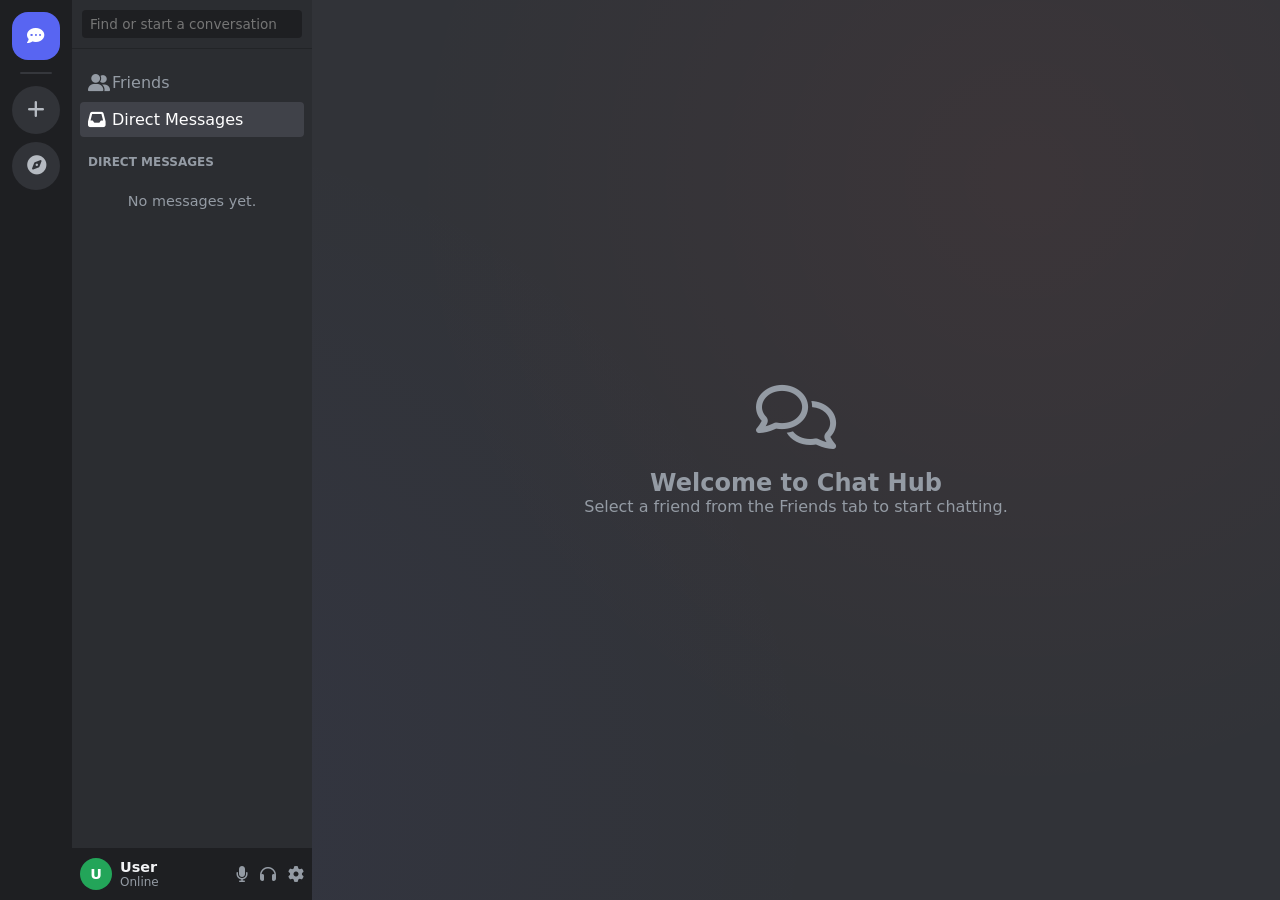
==== app.html @ 528abdae "Update app.html" ====
<!DOCTYPE html>
<html lang="en">
<head>
    <meta charset="UTF-8">
    <meta name="viewport" content="width=device-width, initial-scale=1.0">
    <title>Chat Hub - App</title>
    <link rel="stylesheet" href="app.css">
    <link rel="stylesheet" href="https://cdnjs.cloudflare.com/ajax/libs/font-awesome/6.4.0/css/all.min.css">
</head>
<body>
    <div class="app-layout">
        <!-- Server Icons Sidebar -->
        <div class="server-sidebar">
            <div class="server-icon active" title="Direct Messages">
                <i class="fa-solid fa-comment-dots"></i>
            </div>
            <div class="sidebar-divider"></div>
            <div class="server-icon action-btn" id="create-server-btn" title="Create a Server">
                <i class="fa-solid fa-plus"></i>
            </div>
            <div class="server-icon action-btn" id="explore-btn" title="Explore Servers">
                <i class="fa-solid fa-compass"></i>
            </div>
        </div>

        <!-- Channel / DM Sidebar -->
        <div class="channel-sidebar">
            <div class="search-bar">
                <input type="text" placeholder="Find or start a conversation">
            </div>
            
            <div class="channel-list">
                <div class="channel" id="nav-friends"><i class="fa-solid fa-user-group"></i> Friends</div>
                <div class="channel active" id="nav-dms"><i class="fa-solid fa-inbox"></i> Direct Messages</div>
                
                <div class="category" id="dm-category">DIRECT MESSAGES</div>
                
                <div id="dm-list-container">
                    <div style="padding: 16px; text-align: center; color: var(--text-muted); font-size: 0.9rem;">
                        No messages yet.
                    </div>
                </div>
            </div>

            <!-- User Panel -->
            <div class="user-panel">
                <div class="user-info">
                    <div class="avatar" id="user-avatar" style="background: #23a559;">U</div>
                    <div>
                        <div class="username" id="user-display-name">Loading...</div>
                        <div class="status">Online</div>
                    </div>
                </div>
                <div class="user-controls">
                    <i class="fa-solid fa-microphone"></i>
                    <i class="fa-solid fa-headphones"></i>
                    <i class="fa-solid fa-gear" id="settings-btn" style="cursor: pointer;"></i>
                </div>
            </div>
        </div>

        <!-- Main Chat Area (DMs) -->
        <div class="chat-area" id="view-dms">
            <div id="dm-empty-state" style="flex: 1; display: flex; flex-direction: column; justify-content: center; align-items: center; color: var(--text-muted);">
                <i class="fa-regular fa-comments" style="font-size: 4rem; margin-bottom: 20px;"></i>
                <h2>Welcome to Chat Hub</h2>
                <p>Select a friend from the Friends tab to start chatting.</p>
            </div>

            <div id="dm-active-chat" style="display: none; flex: 1; flex-direction: column; height: 100%;">
                <div class="chat-header">
                    <div class="chat-title">
                        <div class="avatar" id="dm-chat-avatar" style="width: 24px; height: 24px; font-size: 0.7rem; background: #5865F2;">U</div>
                        <span id="dm-chat-name">User</span>
                    </div>
                </div>
                
                <div class="chat-messages" id="dm-messages-container"></div>
                
                <div class="chat-input-wrapper">
                    <div class="chat-input">
                        <i class="fa-solid fa-plus"></i>
                        <input type="text" id="dm-message-input" placeholder="Message" autocomplete="off">
                        <div class="input-icons">
                            <i class="fa-solid fa-face-smile"></i>
                        </div>
                    </div>
                </div>
            </div>
        </div>

        <!-- Main Chat Area (Friends View) -->
        <div class="chat-area" id="view-friends" style="display: none;">
            <div class="chat-header">
                <div class="chat-title"><i class="fa-solid fa-user-group" style="margin-right: 8px;"></i> Friends</div>
            </div>
            <div style="padding: 20px; flex: 1; overflow-y: auto;">
                <div style="display: flex; gap: 10px; margin-bottom: 20px;">
                    <input type="text" id="friend-search" placeholder="Enter a username to add..." style="flex: 1; padding: 10px; background: var(--bg-server); border: none; border-radius: 4px; color: white; outline: none;">
                    <button style="background: var(--accent); color: white; border: none; padding: 0 20px; border-radius: 4px; font-weight: bold; cursor: pointer;" onclick="addFriend()">Send Request</button>
                </div>
                
                <h3 style="font-size: 0.8rem; color: var(--text-muted); text-transform: uppercase; margin-bottom: 10px;">Your Friends</h3>
                <div id="friends-list">
                    <p style="color: var(--text-muted); font-size: 0.9rem;">You don't have any friends yet. Add some!</p>
                </div>
            </div>
        </div>
    </div>

    <!-- Settings Modal -->
    <div class="modal-overlay" id="settings-modal">
        <div class="settings-modal">
            <button class="settings-close" id="close-settings">&times;</button>
            <div class="settings-sidebar">
                <div class="settings-tab active">My Account</div>
                <div class="settings-tab">Profile</div>
                <div class="settings-tab" style="margin-top: auto; color: #ff5c46;" onclick="logout()">Log Out</div>
            </div>
            <div class="settings-content">
                <h2>My Account</h2>
                <div class="form-group">
                    <label>Username</label>
                    <input type="text" id="settings-username" value="">
                </div>
                <div class="form-group">
                    <label>Profile Accent Color</label>
                    <input type="color" id="settings-color" value="#5865F2" style="height: 40px; cursor: pointer;">
                </div>
                <button class="btn-full-profile" style="width: auto; padding: 10px 20px;" onclick="saveProfile()">Save Changes</button>
            </div>
        </div>
    </div>

    <script src="app.js"></script>
</body>
</html>
---- app.css ----
:root {
    --bg-app: #313338;
    --bg-sidebar: #2b2d31;
    --bg-server: #1e1f22;
    --bg-input: #383a40;
    --text-main: #f2f3f5;
    --text-muted: #949ba4;
    --accent: #5865F2;
    --hover: #35373c;
    --border-color: #2a2c33;
}

* { box-sizing: border-box; margin: 0; padding: 0; font-family: system-ui, -apple-system, sans-serif; }
body { background: var(--bg-app); color: var(--text-main); height: 100vh; overflow: hidden; }

.app-layout { display: flex; height: 100vh; width: 100vw; }

/* --- Server Icons Sidebar --- */
.server-sidebar {
    width: 72px; background: var(--bg-server); display: flex; flex-direction: column;
    align-items: center; padding: 12px 0; gap: 8px; flex-shrink: 0;
}
.server-icon {
    width: 48px; height: 48px; background: var(--bg-app); border-radius: 50%;
    display: flex; justify-content: center; align-items: center; font-weight: bold;
    cursor: pointer; transition: 0.2s; color: white; font-size: 1.1rem;
}
.server-icon:hover, .server-icon.active { border-radius: 16px; background: var(--accent); }
.server-icon.home-btn { background: var(--bg-app); color: var(--text-main); }
.server-icon.home-btn:hover, .server-icon.home-btn.active { background: var(--accent); color: white; }
.sidebar-divider { width: 32px; height: 2px; background-color: var(--hover); border-radius: 1px; margin: 4px 0; }
.server-icon.action-btn { background: var(--bg-app); color: #b5bac1; font-size: 1.2rem; }
.server-icon.action-btn:hover { background: #23a559; color: white; border-radius: 16px; }
#explore-btn:hover, #download-btn:hover { background: var(--accent); }

/* --- Channel / DM Sidebar --- */
.channel-sidebar { width: 240px; background: var(--bg-sidebar); display: flex; flex-direction: column; flex-shrink: 0; }
.search-bar { padding: 10px; border-bottom: 1px solid rgba(0,0,0,0.2); }
.search-bar input {
    width: 100%; background: var(--bg-server); border: none; border-radius: 4px;
    padding: 6px 8px; color: white; font-size: 0.85rem; outline: none;
}
.channel-list { flex: 1; padding: 16px 8px; overflow-y: auto; }
.category { font-size: 0.75rem; font-weight: bold; color: var(--text-muted); padding: 8px; margin-top: 10px; text-transform: uppercase; }
.channel {
    padding: 8px; border-radius: 4px; color: var(--text-muted); cursor: pointer;
    margin-bottom: 2px; display: flex; align-items: center; gap: 8px; font-weight: 500;
}
.channel:hover { background: var(--hover); color: var(--text-main); }
.channel.active { background: #404249; color: white; }
.channel i { font-size: 1.1rem; width: 16px; text-align: center; }

/* DM List */
.dm-user { display: flex; align-items: center; gap: 12px; padding: 8px; border-radius: 4px; cursor: pointer; margin-bottom: 2px; }
.dm-user:hover, .dm-user.active { background: #404249; }
.dm-info { display: flex; flex-direction: column; overflow: hidden; }
.dm-name { font-size: 0.9rem; font-weight: 500; color: var(--text-main); }
.dm-status { font-size: 0.75rem; color: var(--text-muted); white-space: nowrap; overflow: hidden; text-overflow: ellipsis; }

/* --- User Panel --- */
.user-panel { height: 52px; background: var(--bg-server); display: flex; align-items: center; padding: 0 8px; justify-content: space-between; flex-shrink: 0; }
.user-info { display: flex; align-items: center; gap: 8px; }
.username { font-size: 0.9rem; font-weight: bold; }
.status { font-size: 0.75rem; color: var(--text-muted); }
.user-controls { display: flex; gap: 12px; color: var(--text-muted); cursor: pointer; }
.user-controls i:hover { color: var(--text-main); }

/* --- Avatars --- */
.avatar { width: 32px; height: 32px; border-radius: 50%; display: flex; justify-content: center; align-items: center; font-weight: bold; color: white; font-size: 0.9rem; flex-shrink: 0; }
.avatar.m { background: #9b59b6; } .avatar.j { background: #3498db; } .avatar.r { background: #2ecc71; }

/* --- Main Chat Area --- */
.chat-area { 
    flex: 1; display: flex; flex-direction: column; min-width: 0; 
    /* Floating Glow for App */
    background-image: radial-gradient(circle at 80% 20%, rgba(255, 92, 70, 0.05) 0%, transparent 50%),
                      radial-gradient(circle at 10% 90%, rgba(88, 101, 242, 0.05) 0%, transparent 50%);
    background-attachment: fixed;
}
.chat-header { height: 48px; display: flex; align-items: center; padding: 0 16px; font-weight: bold; justify-content: space-between; border-bottom: 1px solid rgba(0,0,0,0.2); flex-shrink: 0; z-index: 10; }
.chat-title { display: flex; align-items: center; gap: 8px; }
.header-sub { font-size: 0.8rem; color: var(--text-muted); font-weight: normal; }
.header-actions { display: flex; gap: 16px; }
.header-actions i { cursor: pointer; color: var(--text-muted); }
.header-actions i:hover { color: var(--text-main); }

.chat-messages { flex: 1; padding: 16px; overflow-y: auto; display: flex; flex-direction: column; gap: 16px; }
.message { display: flex; gap: 16px; }
.message-content { display: flex; flex-direction: column; }
.message-header { display: flex; align-items: baseline; gap: 8px; margin-bottom: 4px; }
.author { font-weight: 500; }
.time { font-size: 0.75rem; color: var(--text-muted); }
.text { color: #dbdee1; line-height: 1.4; }

/* --- Chat Input Box --- */
.chat-input-wrapper { padding: 0 16px 24px 16px; flex-shrink: 0; }
.chat-input { background: var(--bg-input); border-radius: 8px; display: flex; align-items: center; padding: 0 16px; height: 44px; }
.chat-input i { color: var(--text-muted); cursor: pointer; font-size: 1.2rem; }
.chat-input input { flex: 1; background: transparent; border: none; outline: none; color: var(--text-main); font-size: 1rem; padding: 0 16px; }
.input-icons { display: flex; gap: 12px; }

/* --- Right Profile Sidebar --- */
.profile-sidebar {
    width: 340px; background: var(--bg-sidebar); border-left: 1px solid rgba(0,0,0,0.2);
    display: flex; flex-direction: column; overflow-y: auto; flex-shrink: 0;
}
.profile-banner { height: 120px; width: 100%; background: #c3c5cf; flex-shrink: 0; }
.profile-avatar-wrapper { padding: 0 16px; margin-top: -40px; margin-bottom: 8px; }
.profile-avatar { width: 80px; height: 80px; font-size: 2rem; border: 6px solid var(--bg-sidebar); }
.profile-card { background: var(--bg-server); margin: 0 16px 16px 16px; border-radius: 8px; padding: 16px; }
.profile-name { font-size: 1.3rem; font-weight: bold; margin-bottom: 4px; }
.profile-tag { font-size: 0.85rem; color: var(--text-muted); margin-bottom: 16px; }
.profile-bio p { font-size: 0.9rem; margin-bottom: 8px; }
.mutual-info { font-size: 0.8rem; color: var(--text-muted); display: flex; align-items: center; gap: 6px; margin-bottom: 16px; }
.profile-about, .profile-member-since { border-top: 1px solid var(--hover); padding-top: 16px; margin-top: 16px; }
.profile-about h4, .profile-member-since h4 { font-size: 0.75rem; color: var(--text-main); margin-bottom: 8px; font-weight: 800; text-transform: uppercase; }
.profile-about p, .profile-member-since p { font-size: 0.85rem; color: var(--text-muted); }
.btn-full-profile { width: 100%; background: var(--accent); color: white; border: none; padding: 10px; border-radius: 4px; font-weight: bold; margin-top: 20px; cursor: pointer; transition: 0.2s; }
.btn-full-profile:hover { background: #4752c4; }

/* --- Settings Modal --- */
.modal-overlay {
    position: fixed; top: 0; left: 0; width: 100vw; height: 100vh;
    background: rgba(0,0,0,0.7); display: flex; justify-content: center; align-items: center;
    z-index: 1000; opacity: 0; pointer-events: none; transition: opacity 0.2s;
}
.modal-overlay.active { opacity: 1; pointer-events: auto; }
.settings-modal {
    background: var(--bg-app); width: 600px; height: 500px; border-radius: 12px;
    display: flex; overflow: hidden; box-shadow: 0 10px 30px rgba(0,0,0,0.5);
    border: 1px solid var(--border-color); position: relative;
}
.settings-sidebar { width: 200px; background: var(--bg-sidebar); padding: 20px 10px; display: flex; flex-direction: column; gap: 5px; }
.settings-tab { padding: 10px; border-radius: 4px; color: var(--text-muted); cursor: pointer; font-weight: 500; font-size: 0.9rem; }
.settings-tab:hover { background: var(--hover); color: white; }
.settings-tab.active { background: #404249; color: white; }
.settings-content { flex: 1; padding: 30px; overflow-y: auto; }
.settings-content h2 { margin-bottom: 20px; font-size: 1.5rem; }
.settings-close { position: absolute; top: 15px; right: 15px; background: transparent; border: none; color: var(--text-muted); font-size: 1.5rem; cursor: pointer; }
.settings-close:hover { color: white; }
.form-group { margin-bottom: 20px; }
.form-group label { display: block; font-size: 0.85rem; font-weight: bold; color: var(--text-muted); margin-bottom: 8px; text-transform: uppercase; }
.form-group input { width: 100%; padding: 10px; background: var(--bg-input); border: none; border-radius: 4px; color: white; outline: none; }
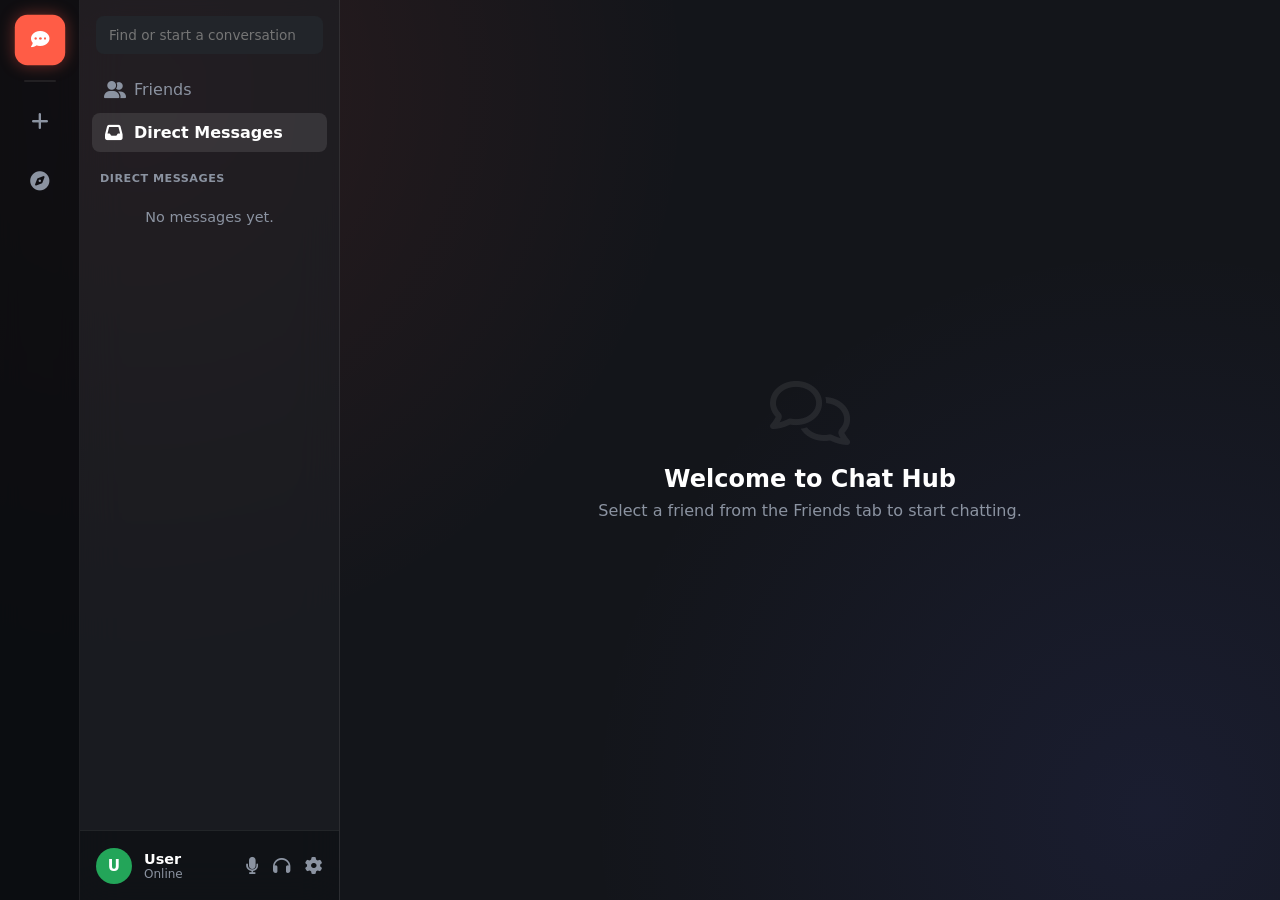
==== commit 3984ea61: "Update app.html" ====
--- a/app.html
+++ b/app.html
@@ -15,6 +15,8 @@
                 <i class="fa-solid fa-comment-dots"></i>
             </div>
             <div class="sidebar-divider"></div>
+            
+            <!-- Action Buttons -->
             <div class="server-icon action-btn" id="create-server-btn" title="Create a Server">
                 <i class="fa-solid fa-plus"></i>
             </div>
@@ -30,8 +32,14 @@
             </div>
             
             <div class="channel-list">
-                <div class="channel" id="nav-friends"><i class="fa-solid fa-user-group"></i> Friends</div>
-                <div class="channel active" id="nav-dms"><i class="fa-solid fa-inbox"></i> Direct Messages</div>
+                <!-- Friends Button -->
+                <div class="channel" id="nav-friends">
+                    <i class="fa-solid fa-user-group"></i> Friends
+                </div>
+                <!-- DMs Button -->
+                <div class="channel active" id="nav-dms">
+                    <i class="fa-solid fa-inbox"></i> Direct Messages
+                </div>
                 
                 <div class="category" id="dm-category">DIRECT MESSAGES</div>
                 
@@ -54,6 +62,7 @@
                 <div class="user-controls">
                     <i class="fa-solid fa-microphone"></i>
                     <i class="fa-solid fa-headphones"></i>
+                    <!-- Settings Button -->
                     <i class="fa-solid fa-gear" id="settings-btn" style="cursor: pointer;"></i>
                 </div>
             </div>
@@ -61,21 +70,25 @@
 
         <!-- Main Chat Area (DMs) -->
         <div class="chat-area" id="view-dms">
+            <!-- Blank state (Shows when no chat is selected) -->
             <div id="dm-empty-state" style="flex: 1; display: flex; flex-direction: column; justify-content: center; align-items: center; color: var(--text-muted);">
-                <i class="fa-regular fa-comments" style="font-size: 4rem; margin-bottom: 20px;"></i>
-                <h2>Welcome to Chat Hub</h2>
+                <i class="fa-regular fa-comments" style="font-size: 4rem; margin-bottom: 20px; color: var(--border-color);"></i>
+                <h2 style="color: white; margin-bottom: 8px;">Welcome to Chat Hub</h2>
                 <p>Select a friend from the Friends tab to start chatting.</p>
             </div>
 
+            <!-- Active DM view (Hidden by default) -->
             <div id="dm-active-chat" style="display: none; flex: 1; flex-direction: column; height: 100%;">
                 <div class="chat-header">
                     <div class="chat-title">
-                        <div class="avatar" id="dm-chat-avatar" style="width: 24px; height: 24px; font-size: 0.7rem; background: #5865F2;">U</div>
+                        <div class="avatar" id="dm-chat-avatar" style="width: 32px; height: 32px; font-size: 0.9rem; background: #5865F2;">U</div>
                         <span id="dm-chat-name">User</span>
                     </div>
                 </div>
                 
-                <div class="chat-messages" id="dm-messages-container"></div>
+                <div class="chat-messages" id="dm-messages-container">
+                    <!-- Messages will appear here -->
+                </div>
                 
                 <div class="chat-input-wrapper">
                     <div class="chat-input">
@@ -94,13 +107,13 @@
             <div class="chat-header">
                 <div class="chat-title"><i class="fa-solid fa-user-group" style="margin-right: 8px;"></i> Friends</div>
             </div>
-            <div style="padding: 20px; flex: 1; overflow-y: auto;">
-                <div style="display: flex; gap: 10px; margin-bottom: 20px;">
-                    <input type="text" id="friend-search" placeholder="Enter a username to add..." style="flex: 1; padding: 10px; background: var(--bg-server); border: none; border-radius: 4px; color: white; outline: none;">
-                    <button style="background: var(--accent); color: white; border: none; padding: 0 20px; border-radius: 4px; font-weight: bold; cursor: pointer;" onclick="addFriend()">Send Request</button>
+            <div style="padding: 32px; flex: 1; overflow-y: auto;">
+                <div style="display: flex; gap: 12px; margin-bottom: 32px;">
+                    <input type="text" id="friend-search" placeholder="Enter a username to add..." style="flex: 1; padding: 12px 16px; background: var(--bg-input); border: 1px solid var(--border-color); border-radius: 8px; color: white; outline: none; font-size: 1rem;">
+                    <button style="background: var(--accent); color: white; border: none; padding: 0 24px; border-radius: 8px; font-weight: 700; cursor: pointer; transition: 0.2s;" onmouseover="this.style.background='var(--accent-hover)'" onmouseout="this.style.background='var(--accent)'" onclick="addFriend()">Send Request</button>
                 </div>
                 
-                <h3 style="font-size: 0.8rem; color: var(--text-muted); text-transform: uppercase; margin-bottom: 10px;">Your Friends</h3>
+                <h3 style="font-size: 0.8rem; color: var(--text-muted); text-transform: uppercase; margin-bottom: 16px; letter-spacing: 0.5px;">Your Friends</h3>
                 <div id="friends-list">
                     <p style="color: var(--text-muted); font-size: 0.9rem;">You don't have any friends yet. Add some!</p>
                 </div>
@@ -112,11 +125,14 @@
     <div class="modal-overlay" id="settings-modal">
         <div class="settings-modal">
             <button class="settings-close" id="close-settings">&times;</button>
+            
             <div class="settings-sidebar">
                 <div class="settings-tab active">My Account</div>
                 <div class="settings-tab">Profile</div>
+                <div class="settings-tab">Voice & Video</div>
                 <div class="settings-tab" style="margin-top: auto; color: #ff5c46;" onclick="logout()">Log Out</div>
             </div>
+
             <div class="settings-content">
                 <h2>My Account</h2>
                 <div class="form-group">
@@ -125,9 +141,9 @@
                 </div>
                 <div class="form-group">
                     <label>Profile Accent Color</label>
-                    <input type="color" id="settings-color" value="#5865F2" style="height: 40px; cursor: pointer;">
+                    <input type="color" id="settings-color" value="#5865F2" style="height: 48px; cursor: pointer;">
                 </div>
-                <button class="btn-full-profile" style="width: auto; padding: 10px 20px;" onclick="saveProfile()">Save Changes</button>
+                <button class="btn-full-profile" onclick="saveProfile()">Save Changes</button>
             </div>
         </div>
     </div>
--- a/app.css
+++ b/app.css
@@ -1,143 +1,152 @@
 :root {
-    --bg-app: #313338;
-    --bg-sidebar: #2b2d31;
-    --bg-server: #1e1f22;
-    --bg-input: #383a40;
-    --text-main: #f2f3f5;
-    --text-muted: #949ba4;
-    --accent: #5865F2;
-    --hover: #35373c;
-    --border-color: #2a2c33;
+    --bg-app: #13151a; /* Much darker background */
+    --bg-sidebar: rgba(30, 32, 38, 0.6); /* Translucent sidebar for glass effect */
+    --bg-server: #0b0c10;
+    --bg-input: #22252a;
+    --text-main: #ffffff;
+    --text-muted: #8b93a1;
+    --accent: #ff5c46; /* Chat Hub Orange */
+    --accent-hover: #e04b38;
+    --hover: rgba(255, 255, 255, 0.05);
+    --border-color: rgba(255, 255, 255, 0.08);
+    --font-family: 'Inter', system-ui, -apple-system, sans-serif;
 }
 
-* { box-sizing: border-box; margin: 0; padding: 0; font-family: system-ui, -apple-system, sans-serif; }
-body { background: var(--bg-app); color: var(--text-main); height: 100vh; overflow: hidden; }
+* { box-sizing: border-box; margin: 0; padding: 0; font-family: var(--font-family); }
+body { 
+    background-color: var(--bg-app); 
+    color: var(--text-main); 
+    height: 100vh; 
+    overflow: hidden; 
+    /* Modern glowing background */
+    background-image: 
+        radial-gradient(circle at 10% 10%, rgba(255, 92, 70, 0.1) 0%, transparent 40%),
+        radial-gradient(circle at 90% 90%, rgba(88, 101, 242, 0.1) 0%, transparent 40%);
+    background-attachment: fixed;
+}
 
 .app-layout { display: flex; height: 100vh; width: 100vw; }
 
-/* --- Server Icons Sidebar --- */
+/* --- Server Icons Sidebar (Far Left) --- */
 .server-sidebar {
-    width: 72px; background: var(--bg-server); display: flex; flex-direction: column;
-    align-items: center; padding: 12px 0; gap: 8px; flex-shrink: 0;
+    width: 80px; 
+    background: rgba(11, 12, 16, 0.8); 
+    display: flex; flex-direction: column;
+    align-items: center; padding: 16px 0; gap: 12px; flex-shrink: 0;
+    backdrop-filter: blur(10px); /* Glass effect */
+    border-right: 1px solid var(--border-color);
 }
 .server-icon {
-    width: 48px; height: 48px; background: var(--bg-app); border-radius: 50%;
-    display: flex; justify-content: center; align-items: center; font-weight: bold;
-    cursor: pointer; transition: 0.2s; color: white; font-size: 1.1rem;
+    width: 48px; height: 48px; background: var(--bg-input); border-radius: 16px;
+    display: flex; justify-content: center; align-items: center; font-weight: 600;
+    cursor: pointer; transition: all 0.2s ease; color: white; font-size: 1.1rem;
 }
-.server-icon:hover, .server-icon.active { border-radius: 16px; background: var(--accent); }
-.server-icon.home-btn { background: var(--bg-app); color: var(--text-main); }
-.server-icon.home-btn:hover, .server-icon.home-btn.active { background: var(--accent); color: white; }
-.sidebar-divider { width: 32px; height: 2px; background-color: var(--hover); border-radius: 1px; margin: 4px 0; }
-.server-icon.action-btn { background: var(--bg-app); color: #b5bac1; font-size: 1.2rem; }
-.server-icon.action-btn:hover { background: #23a559; color: white; border-radius: 16px; }
-#explore-btn:hover, #download-btn:hover { background: var(--accent); }
+.server-icon:hover, .server-icon.active { border-radius: 12px; background: var(--accent); transform: scale(1.05); }
+.server-icon.active { box-shadow: 0 0 15px rgba(255, 92, 70, 0.4); }
+.sidebar-divider { width: 32px; height: 2px; background-color: var(--border-color); border-radius: 1px; margin: 4px 0; }
+.server-icon.action-btn { background: transparent; color: var(--text-muted); font-size: 1.2rem; }
+.server-icon.action-btn:hover { background: var(--hover); color: white; border-radius: 12px; }
+#create-server-btn:hover { background: #23a559; color: white; }
+#explore-btn:hover { background: var(--accent); color: white; }
 
 /* --- Channel / DM Sidebar --- */
-.channel-sidebar { width: 240px; background: var(--bg-sidebar); display: flex; flex-direction: column; flex-shrink: 0; }
-.search-bar { padding: 10px; border-bottom: 1px solid rgba(0,0,0,0.2); }
+.channel-sidebar { 
+    width: 260px; 
+    background: var(--bg-sidebar); 
+    display: flex; flex-direction: column; flex-shrink: 0; 
+    backdrop-filter: blur(20px); 
+    border-right: 1px solid var(--border-color);
+}
+.search-bar { padding: 16px; }
 .search-bar input {
-    width: 100%; background: var(--bg-server); border: none; border-radius: 4px;
-    padding: 6px 8px; color: white; font-size: 0.85rem; outline: none;
+    width: 100%; background: var(--bg-input); border: 1px solid transparent; border-radius: 8px;
+    padding: 10px 12px; color: white; font-size: 0.85rem; outline: none; transition: 0.2s;
 }
-.channel-list { flex: 1; padding: 16px 8px; overflow-y: auto; }
-.category { font-size: 0.75rem; font-weight: bold; color: var(--text-muted); padding: 8px; margin-top: 10px; text-transform: uppercase; }
+.search-bar input:focus { border-color: var(--accent); }
+.channel-list { flex: 1; padding: 0 12px 16px 12px; overflow-y: auto; }
+.category { font-size: 0.7rem; font-weight: 700; color: var(--text-muted); padding: 16px 8px 8px 8px; text-transform: uppercase; letter-spacing: 0.5px; }
 .channel {
-    padding: 8px; border-radius: 4px; color: var(--text-muted); cursor: pointer;
-    margin-bottom: 2px; display: flex; align-items: center; gap: 8px; font-weight: 500;
+    padding: 10px 12px; border-radius: 8px; color: var(--text-muted); cursor: pointer;
+    margin-bottom: 4px; display: flex; align-items: center; gap: 10px; font-weight: 500; transition: 0.2s;
 }
 .channel:hover { background: var(--hover); color: var(--text-main); }
-.channel.active { background: #404249; color: white; }
-.channel i { font-size: 1.1rem; width: 16px; text-align: center; }
+.channel.active { background: rgba(255, 255, 255, 0.1); color: white; font-weight: 600; }
+.channel i { font-size: 1.1rem; width: 20px; text-align: center; }
 
 /* DM List */
-.dm-user { display: flex; align-items: center; gap: 12px; padding: 8px; border-radius: 4px; cursor: pointer; margin-bottom: 2px; }
-.dm-user:hover, .dm-user.active { background: #404249; }
+.dm-user { display: flex; align-items: center; gap: 12px; padding: 10px; border-radius: 8px; cursor: pointer; margin-bottom: 4px; transition: 0.2s; }
+.dm-user:hover, .dm-user.active { background: var(--hover); }
 .dm-info { display: flex; flex-direction: column; overflow: hidden; }
-.dm-name { font-size: 0.9rem; font-weight: 500; color: var(--text-main); }
+.dm-name { font-size: 0.9rem; font-weight: 600; color: var(--text-main); }
 .dm-status { font-size: 0.75rem; color: var(--text-muted); white-space: nowrap; overflow: hidden; text-overflow: ellipsis; }
 
 /* --- User Panel --- */
-.user-panel { height: 52px; background: var(--bg-server); display: flex; align-items: center; padding: 0 8px; justify-content: space-between; flex-shrink: 0; }
-.user-info { display: flex; align-items: center; gap: 8px; }
-.username { font-size: 0.9rem; font-weight: bold; }
+.user-panel { 
+    height: 70px; background: rgba(11, 12, 16, 0.6); display: flex; align-items: center; 
+    padding: 0 16px; justify-content: space-between; flex-shrink: 0;
+    border-top: 1px solid var(--border-color);
+}
+.user-info { display: flex; align-items: center; gap: 12px; }
+.username { font-size: 0.9rem; font-weight: 700; }
 .status { font-size: 0.75rem; color: var(--text-muted); }
-.user-controls { display: flex; gap: 12px; color: var(--text-muted); cursor: pointer; }
+.user-controls { display: flex; gap: 14px; color: var(--text-muted); cursor: pointer; }
+.user-controls i { font-size: 1.1rem; transition: 0.2s; }
 .user-controls i:hover { color: var(--text-main); }
 
 /* --- Avatars --- */
-.avatar { width: 32px; height: 32px; border-radius: 50%; display: flex; justify-content: center; align-items: center; font-weight: bold; color: white; font-size: 0.9rem; flex-shrink: 0; }
-.avatar.m { background: #9b59b6; } .avatar.j { background: #3498db; } .avatar.r { background: #2ecc71; }
+.avatar { width: 36px; height: 36px; border-radius: 50%; display: flex; justify-content: center; align-items: center; font-weight: 700; color: white; font-size: 0.95rem; flex-shrink: 0; }
 
 /* --- Main Chat Area --- */
-.chat-area { 
-    flex: 1; display: flex; flex-direction: column; min-width: 0; 
-    /* Floating Glow for App */
-    background-image: radial-gradient(circle at 80% 20%, rgba(255, 92, 70, 0.05) 0%, transparent 50%),
-                      radial-gradient(circle at 10% 90%, rgba(88, 101, 242, 0.05) 0%, transparent 50%);
-    background-attachment: fixed;
+.chat-area { flex: 1; display: flex; flex-direction: column; min-width: 0; }
+.chat-header { 
+    height: 70px; display: flex; align-items: center; padding: 0 24px; font-weight: 700; font-size: 1.1rem;
+    justify-content: space-between; border-bottom: 1px solid var(--border-color); flex-shrink: 0; z-index: 10; 
 }
-.chat-header { height: 48px; display: flex; align-items: center; padding: 0 16px; font-weight: bold; justify-content: space-between; border-bottom: 1px solid rgba(0,0,0,0.2); flex-shrink: 0; z-index: 10; }
-.chat-title { display: flex; align-items: center; gap: 8px; }
-.header-sub { font-size: 0.8rem; color: var(--text-muted); font-weight: normal; }
-.header-actions { display: flex; gap: 16px; }
-.header-actions i { cursor: pointer; color: var(--text-muted); }
-.header-actions i:hover { color: var(--text-main); }
-
-.chat-messages { flex: 1; padding: 16px; overflow-y: auto; display: flex; flex-direction: column; gap: 16px; }
+.chat-title { display: flex; align-items: center; gap: 12px; }
+.chat-messages { flex: 1; padding: 24px; overflow-y: auto; display: flex; flex-direction: column; gap: 20px; }
 .message { display: flex; gap: 16px; }
 .message-content { display: flex; flex-direction: column; }
 .message-header { display: flex; align-items: baseline; gap: 8px; margin-bottom: 4px; }
-.author { font-weight: 500; }
+.author { font-weight: 600; font-size: 0.95rem; }
 .time { font-size: 0.75rem; color: var(--text-muted); }
-.text { color: #dbdee1; line-height: 1.4; }
+.text { color: #d1d5db; line-height: 1.5; font-size: 0.95rem; }
 
 /* --- Chat Input Box --- */
-.chat-input-wrapper { padding: 0 16px 24px 16px; flex-shrink: 0; }
-.chat-input { background: var(--bg-input); border-radius: 8px; display: flex; align-items: center; padding: 0 16px; height: 44px; }
-.chat-input i { color: var(--text-muted); cursor: pointer; font-size: 1.2rem; }
+.chat-input-wrapper { padding: 0 24px 24px 24px; flex-shrink: 0; }
+.chat-input { 
+    background: var(--bg-input); border-radius: 12px; display: flex; align-items: center; 
+    padding: 0 16px; height: 52px; border: 1px solid var(--border-color); transition: 0.2s;
+}
+.chat-input:focus-within { border-color: var(--accent); box-shadow: 0 0 0 2px rgba(255, 92, 70, 0.2); }
+.chat-input i { color: var(--text-muted); cursor: pointer; font-size: 1.2rem; transition: 0.2s; }
+.chat-input i:hover { color: white; }
 .chat-input input { flex: 1; background: transparent; border: none; outline: none; color: var(--text-main); font-size: 1rem; padding: 0 16px; }
-.input-icons { display: flex; gap: 12px; }
-
-/* --- Right Profile Sidebar --- */
-.profile-sidebar {
-    width: 340px; background: var(--bg-sidebar); border-left: 1px solid rgba(0,0,0,0.2);
-    display: flex; flex-direction: column; overflow-y: auto; flex-shrink: 0;
-}
-.profile-banner { height: 120px; width: 100%; background: #c3c5cf; flex-shrink: 0; }
-.profile-avatar-wrapper { padding: 0 16px; margin-top: -40px; margin-bottom: 8px; }
-.profile-avatar { width: 80px; height: 80px; font-size: 2rem; border: 6px solid var(--bg-sidebar); }
-.profile-card { background: var(--bg-server); margin: 0 16px 16px 16px; border-radius: 8px; padding: 16px; }
-.profile-name { font-size: 1.3rem; font-weight: bold; margin-bottom: 4px; }
-.profile-tag { font-size: 0.85rem; color: var(--text-muted); margin-bottom: 16px; }
-.profile-bio p { font-size: 0.9rem; margin-bottom: 8px; }
-.mutual-info { font-size: 0.8rem; color: var(--text-muted); display: flex; align-items: center; gap: 6px; margin-bottom: 16px; }
-.profile-about, .profile-member-since { border-top: 1px solid var(--hover); padding-top: 16px; margin-top: 16px; }
-.profile-about h4, .profile-member-since h4 { font-size: 0.75rem; color: var(--text-main); margin-bottom: 8px; font-weight: 800; text-transform: uppercase; }
-.profile-about p, .profile-member-since p { font-size: 0.85rem; color: var(--text-muted); }
-.btn-full-profile { width: 100%; background: var(--accent); color: white; border: none; padding: 10px; border-radius: 4px; font-weight: bold; margin-top: 20px; cursor: pointer; transition: 0.2s; }
-.btn-full-profile:hover { background: #4752c4; }
+.input-icons { display: flex; gap: 14px; }
 
 /* --- Settings Modal --- */
 .modal-overlay {
     position: fixed; top: 0; left: 0; width: 100vw; height: 100vh;
-    background: rgba(0,0,0,0.7); display: flex; justify-content: center; align-items: center;
+    background: rgba(0,0,0,0.8); backdrop-filter: blur(5px); display: flex; justify-content: center; align-items: center;
     z-index: 1000; opacity: 0; pointer-events: none; transition: opacity 0.2s;
 }
 .modal-overlay.active { opacity: 1; pointer-events: auto; }
 .settings-modal {
-    background: var(--bg-app); width: 600px; height: 500px; border-radius: 12px;
-    display: flex; overflow: hidden; box-shadow: 0 10px 30px rgba(0,0,0,0.5);
+    background: var(--bg-app); width: 700px; height: 550px; border-radius: 16px;
+    display: flex; overflow: hidden; box-shadow: 0 20px 50px rgba(0,0,0,0.5);
     border: 1px solid var(--border-color); position: relative;
 }
-.settings-sidebar { width: 200px; background: var(--bg-sidebar); padding: 20px 10px; display: flex; flex-direction: column; gap: 5px; }
-.settings-tab { padding: 10px; border-radius: 4px; color: var(--text-muted); cursor: pointer; font-weight: 500; font-size: 0.9rem; }
+.settings-sidebar { width: 220px; background: rgba(11, 12, 16, 0.4); padding: 24px 16px; display: flex; flex-direction: column; gap: 8px; border-right: 1px solid var(--border-color); }
+.settings-tab { padding: 12px 16px; border-radius: 8px; color: var(--text-muted); cursor: pointer; font-weight: 600; font-size: 0.9rem; transition: 0.2s; }
 .settings-tab:hover { background: var(--hover); color: white; }
-.settings-tab.active { background: #404249; color: white; }
-.settings-content { flex: 1; padding: 30px; overflow-y: auto; }
-.settings-content h2 { margin-bottom: 20px; font-size: 1.5rem; }
-.settings-close { position: absolute; top: 15px; right: 15px; background: transparent; border: none; color: var(--text-muted); font-size: 1.5rem; cursor: pointer; }
-.settings-close:hover { color: white; }
-.form-group { margin-bottom: 20px; }
-.form-group label { display: block; font-size: 0.85rem; font-weight: bold; color: var(--text-muted); margin-bottom: 8px; text-transform: uppercase; }
-.form-group input { width: 100%; padding: 10px; background: var(--bg-input); border: none; border-radius: 4px; color: white; outline: none; }
+.settings-tab.active { background: var(--accent); color: white; }
+.settings-content { flex: 1; padding: 40px; overflow-y: auto; }
+.settings-content h2 { margin-bottom: 24px; font-size: 1.8rem; font-weight: 800; }
+.settings-close { position: absolute; top: 20px; right: 20px; background: rgba(255,255,255,0.1); border: none; color: white; width: 32px; height: 32px; border-radius: 50%; display: flex; justify-content: center; align-items: center; font-size: 1.2rem; cursor: pointer; transition: 0.2s; }
+.settings-close:hover { background: #ff5c46; transform: rotate(90deg); }
+.form-group { margin-bottom: 24px; }
+.form-group label { display: block; font-size: 0.8rem; font-weight: 700; color: var(--text-muted); margin-bottom: 8px; text-transform: uppercase; letter-spacing: 0.5px; }
+.form-group input { width: 100%; padding: 12px 16px; background: var(--bg-input); border: 1px solid var(--border-color); border-radius: 8px; color: white; outline: none; font-size: 1rem; transition: 0.2s; }
+.form-group input:focus { border-color: var(--accent); }
+.form-group input[type="color"] { padding: 4px; cursor: pointer; }
+.btn-full-profile { background: var(--accent); color: white; border: none; padding: 12px 24px; border-radius: 8px; font-weight: 700; font-size: 1rem; cursor: pointer; transition: 0.2s; width: 100%; }
+.btn-full-profile:hover { background: var(--accent-hover); transform: translateY(-1px); }
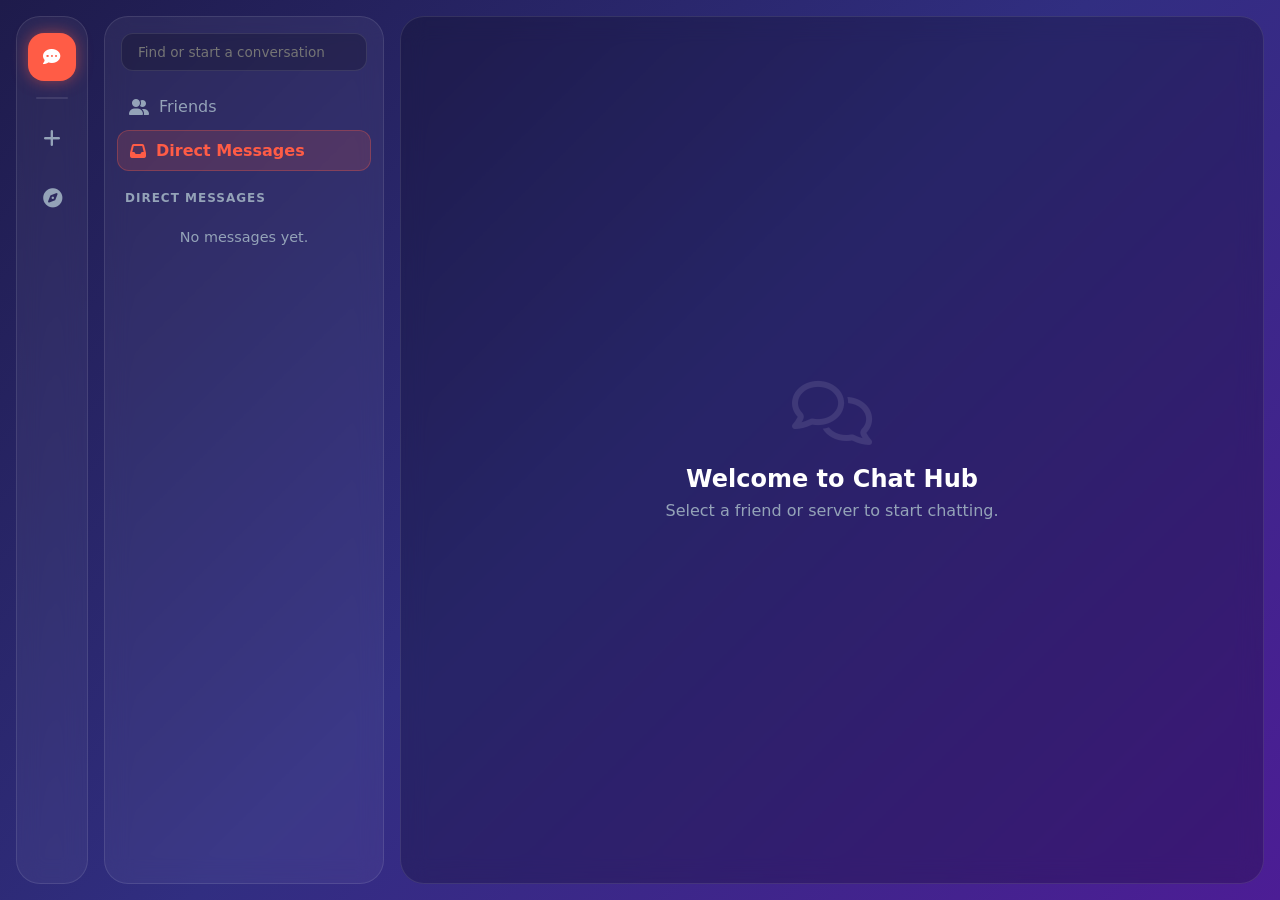
==== commit 7c4ab4cb: "Update app.html" ====
--- a/app.html
+++ b/app.html
@@ -9,14 +9,13 @@
 </head>
 <body>
     <div class="app-layout">
-        <!-- Server Icons Sidebar -->
+        <!-- 1. Server Icons Sidebar -->
         <div class="server-sidebar">
             <div class="server-icon active" title="Direct Messages">
                 <i class="fa-solid fa-comment-dots"></i>
             </div>
             <div class="sidebar-divider"></div>
             
-            <!-- Action Buttons -->
             <div class="server-icon action-btn" id="create-server-btn" title="Create a Server">
                 <i class="fa-solid fa-plus"></i>
             </div>
@@ -25,18 +24,16 @@
             </div>
         </div>
 
-        <!-- Channel / DM Sidebar -->
+        <!-- 2. Channel / DM Sidebar -->
         <div class="channel-sidebar">
             <div class="search-bar">
                 <input type="text" placeholder="Find or start a conversation">
             </div>
             
             <div class="channel-list">
-                <!-- Friends Button -->
                 <div class="channel" id="nav-friends">
                     <i class="fa-solid fa-user-group"></i> Friends
                 </div>
-                <!-- DMs Button -->
                 <div class="channel active" id="nav-dms">
                     <i class="fa-solid fa-inbox"></i> Direct Messages
                 </div>
@@ -49,46 +46,39 @@
                     </div>
                 </div>
             </div>
-
-            <!-- User Panel -->
-            <div class="user-panel">
-                <div class="user-info">
-                    <div class="avatar" id="user-avatar" style="background: #23a559;">U</div>
-                    <div>
-                        <div class="username" id="user-display-name">Loading...</div>
-                        <div class="status">Online</div>
-                    </div>
-                </div>
-                <div class="user-controls">
-                    <i class="fa-solid fa-microphone"></i>
-                    <i class="fa-solid fa-headphones"></i>
-                    <!-- Settings Button -->
-                    <i class="fa-solid fa-gear" id="settings-btn" style="cursor: pointer;"></i>
-                </div>
-            </div>
         </div>
 
-        <!-- Main Chat Area (DMs) -->
+        <!-- 3. Main Chat Area -->
         <div class="chat-area" id="view-dms">
-            <!-- Blank state (Shows when no chat is selected) -->
+            <!-- Blank State (Welcome Screen) -->
             <div id="dm-empty-state" style="flex: 1; display: flex; flex-direction: column; justify-content: center; align-items: center; color: var(--text-muted);">
-                <i class="fa-regular fa-comments" style="font-size: 4rem; margin-bottom: 20px; color: var(--border-color);"></i>
+                <i class="fa-regular fa-comments" style="font-size: 4rem; margin-bottom: 20px; color: var(--glass-border);"></i>
                 <h2 style="color: white; margin-bottom: 8px;">Welcome to Chat Hub</h2>
-                <p>Select a friend from the Friends tab to start chatting.</p>
+                <p>Select a friend or server to start chatting.</p>
             </div>
 
-            <!-- Active DM view (Hidden by default) -->
+            <!-- Active Chat View -->
             <div id="dm-active-chat" style="display: none; flex: 1; flex-direction: column; height: 100%;">
                 <div class="chat-header">
                     <div class="chat-title">
                         <div class="avatar" id="dm-chat-avatar" style="width: 32px; height: 32px; font-size: 0.9rem; background: #5865F2;">U</div>
                         <span id="dm-chat-name">User</span>
                     </div>
+                    
+                    <!-- User Profile Panel (Top Right) -->
+                    <div class="user-panel-top">
+                        <div class="avatar" id="user-avatar" style="width: 32px; height: 32px; font-size: 0.9rem; background: #23a559;">U</div>
+                        <div>
+                            <div style="font-size: 0.9rem; font-weight: bold;" id="user-display-name">Loading...</div>
+                            <div class="status">Online</div>
+                        </div>
+                        <div class="user-controls-top">
+                            <i class="fa-solid fa-gear" id="settings-btn" style="cursor: pointer;"></i>
+                        </div>
+                    </div>
                 </div>
                 
-                <div class="chat-messages" id="dm-messages-container">
-                    <!-- Messages will appear here -->
-                </div>
+                <div class="chat-messages" id="dm-messages-container"></div>
                 
                 <div class="chat-input-wrapper">
                     <div class="chat-input">
@@ -102,18 +92,30 @@
             </div>
         </div>
 
-        <!-- Main Chat Area (Friends View) -->
+        <!-- 4. Friends View -->
         <div class="chat-area" id="view-friends" style="display: none;">
             <div class="chat-header">
                 <div class="chat-title"><i class="fa-solid fa-user-group" style="margin-right: 8px;"></i> Friends</div>
+                
+                <!-- User Profile Panel (Top Right) -->
+                <div class="user-panel-top">
+                    <div class="avatar" id="user-avatar-friends" style="width: 32px; height: 32px; font-size: 0.9rem; background: #23a559;">U</div>
+                    <div>
+                        <div style="font-size: 0.9rem; font-weight: bold;" id="user-display-name-friends">Loading...</div>
+                        <div class="status">Online</div>
+                    </div>
+                    <div class="user-controls-top">
+                        <i class="fa-solid fa-gear" id="settings-btn-friends" style="cursor: pointer;"></i>
+                    </div>
+                </div>
             </div>
             <div style="padding: 32px; flex: 1; overflow-y: auto;">
                 <div style="display: flex; gap: 12px; margin-bottom: 32px;">
-                    <input type="text" id="friend-search" placeholder="Enter a username to add..." style="flex: 1; padding: 12px 16px; background: var(--bg-input); border: 1px solid var(--border-color); border-radius: 8px; color: white; outline: none; font-size: 1rem;">
-                    <button style="background: var(--accent); color: white; border: none; padding: 0 24px; border-radius: 8px; font-weight: 700; cursor: pointer; transition: 0.2s;" onmouseover="this.style.background='var(--accent-hover)'" onmouseout="this.style.background='var(--accent)'" onclick="addFriend()">Send Request</button>
+                    <input type="text" id="friend-search" placeholder="Enter a username to add..." style="flex: 1; padding: 12px 16px; background: var(--bg-input); border: 1px solid var(--glass-border); border-radius: 12px; color: white; outline: none; font-size: 1rem;">
+                    <button style="background: var(--accent); color: white; border: none; padding: 0 24px; border-radius: 12px; font-weight: 700; cursor: pointer; transition: 0.2s;" onmouseover="this.style.background='var(--accent-hover)'" onmouseout="this.style.background='var(--accent)'" onclick="addFriend()">Send Request</button>
                 </div>
                 
-                <h3 style="font-size: 0.8rem; color: var(--text-muted); text-transform: uppercase; margin-bottom: 16px; letter-spacing: 0.5px;">Your Friends</h3>
+                <h3 style="font-size: 0.8rem; color: var(--text-muted); text-transform: uppercase; margin-bottom: 16px; letter-spacing: 1px;">Your Friends</h3>
                 <div id="friends-list">
                     <p style="color: var(--text-muted); font-size: 0.9rem;">You don't have any friends yet. Add some!</p>
                 </div>
@@ -125,14 +127,11 @@
     <div class="modal-overlay" id="settings-modal">
         <div class="settings-modal">
             <button class="settings-close" id="close-settings">&times;</button>
-            
             <div class="settings-sidebar">
                 <div class="settings-tab active">My Account</div>
                 <div class="settings-tab">Profile</div>
-                <div class="settings-tab">Voice & Video</div>
                 <div class="settings-tab" style="margin-top: auto; color: #ff5c46;" onclick="logout()">Log Out</div>
             </div>
-
             <div class="settings-content">
                 <h2>My Account</h2>
                 <div class="form-group">
@@ -148,6 +147,18 @@
         </div>
     </div>
 
+    <!-- Explore Modal -->
+    <div class="modal-overlay" id="explore-modal">
+        <div class="settings-modal" style="height: 600px;">
+            <button class="settings-close" id="close-explore">&times;</button>
+            <div class="settings-content" style="width: 100%;">
+                <h2>Explore Servers</h2>
+                <p style="color: var(--text-muted); margin-bottom: 20px;">Find your community and join the conversation.</p>
+                <div id="public-servers-list" style="display: flex; flex-direction: column; gap: 12px;"></div>
+            </div>
+        </div>
+    </div>
+
     <script src="app.js"></script>
 </body>
 </html>
--- a/app.css
+++ b/app.css
@@ -1,152 +1,165 @@
 :root {
-    --bg-app: #13151a; /* Much darker background */
-    --bg-sidebar: rgba(30, 32, 38, 0.6); /* Translucent sidebar for glass effect */
-    --bg-server: #0b0c10;
-    --bg-input: #22252a;
-    --text-main: #ffffff;
-    --text-muted: #8b93a1;
+    /* Unique Chat Hub Colors */
+    --bg-gradient: linear-gradient(135deg, #1e1b4b 0%, #312e81 50%, #4c1d95 100%);
+    --glass-bg: rgba(255, 255, 255, 0.05);
+    --glass-border: rgba(255, 255, 255, 0.1);
+    --text-main: #f8fafc;
+    --text-muted: #94a3b8;
     --accent: #ff5c46; /* Chat Hub Orange */
-    --accent-hover: #e04b38;
-    --hover: rgba(255, 255, 255, 0.05);
-    --border-color: rgba(255, 255, 255, 0.08);
+    --accent-hover: #ff7a66;
+    --hover: rgba(255, 255, 255, 0.1);
+    --bg-input: rgba(0, 0, 0, 0.2);
     --font-family: 'Inter', system-ui, -apple-system, sans-serif;
 }
 
 * { box-sizing: border-box; margin: 0; padding: 0; font-family: var(--font-family); }
 body { 
-    background-color: var(--bg-app); 
+    background: var(--bg-gradient); 
     color: var(--text-main); 
     height: 100vh; 
     overflow: hidden; 
-    /* Modern glowing background */
-    background-image: 
-        radial-gradient(circle at 10% 10%, rgba(255, 92, 70, 0.1) 0%, transparent 40%),
-        radial-gradient(circle at 90% 90%, rgba(88, 101, 242, 0.1) 0%, transparent 40%);
-    background-attachment: fixed;
 }
 
-.app-layout { display: flex; height: 100vh; width: 100vw; }
+/* Modern App Layout: Grid with gaps for a "floating" look */
+.app-layout { 
+    display: flex; 
+    height: 100vh; 
+    width: 100vw; 
+    padding: 16px;
+    gap: 16px;
+}
 
-/* --- Server Icons Sidebar (Far Left) --- */
+/* --- 1. Server Icons Sidebar (Floating Pill) --- */
 .server-sidebar {
-    width: 80px; 
-    background: rgba(11, 12, 16, 0.8); 
+    width: 72px; 
+    background: var(--glass-bg); 
+    backdrop-filter: blur(12px);
+    border: 1px solid var(--glass-border);
+    border-radius: 24px;
     display: flex; flex-direction: column;
     align-items: center; padding: 16px 0; gap: 12px; flex-shrink: 0;
-    backdrop-filter: blur(10px); /* Glass effect */
-    border-right: 1px solid var(--border-color);
 }
 .server-icon {
-    width: 48px; height: 48px; background: var(--bg-input); border-radius: 16px;
-    display: flex; justify-content: center; align-items: center; font-weight: 600;
-    cursor: pointer; transition: all 0.2s ease; color: white; font-size: 1.1rem;
+    width: 48px; height: 48px; background: rgba(255,255,255,0.1); border-radius: 50%;
+    display: flex; justify-content: center; align-items: center; font-weight: bold;
+    cursor: pointer; transition: 0.3s; color: white; font-size: 1.1rem;
 }
-.server-icon:hover, .server-icon.active { border-radius: 12px; background: var(--accent); transform: scale(1.05); }
-.server-icon.active { box-shadow: 0 0 15px rgba(255, 92, 70, 0.4); }
-.sidebar-divider { width: 32px; height: 2px; background-color: var(--border-color); border-radius: 1px; margin: 4px 0; }
+.server-icon:hover, .server-icon.active { 
+    border-radius: 16px; 
+    background: var(--accent); 
+    box-shadow: 0 0 15px rgba(255, 92, 70, 0.5);
+}
 .server-icon.action-btn { background: transparent; color: var(--text-muted); font-size: 1.2rem; }
-.server-icon.action-btn:hover { background: var(--hover); color: white; border-radius: 12px; }
-#create-server-btn:hover { background: #23a559; color: white; }
-#explore-btn:hover { background: var(--accent); color: white; }
+.server-icon.action-btn:hover { background: rgba(255,255,255,0.1); color: white; border-radius: 16px; }
+#create-server-btn:hover { background: #10b981; color: white; box-shadow: 0 0 15px rgba(16, 185, 129, 0.5); }
+.sidebar-divider { width: 32px; height: 2px; background-color: var(--glass-border); border-radius: 1px; margin: 4px 0; }
 
-/* --- Channel / DM Sidebar --- */
+/* --- 2. Channel / DM Sidebar (Floating Panel) --- */
 .channel-sidebar { 
-    width: 260px; 
-    background: var(--bg-sidebar); 
+    width: 280px; 
+    background: var(--glass-bg); 
+    backdrop-filter: blur(12px);
+    border: 1px solid var(--glass-border);
+    border-radius: 24px;
     display: flex; flex-direction: column; flex-shrink: 0; 
-    backdrop-filter: blur(20px); 
-    border-right: 1px solid var(--border-color);
+    overflow: hidden;
 }
 .search-bar { padding: 16px; }
 .search-bar input {
-    width: 100%; background: var(--bg-input); border: 1px solid transparent; border-radius: 8px;
-    padding: 10px 12px; color: white; font-size: 0.85rem; outline: none; transition: 0.2s;
+    width: 100%; background: var(--bg-input); border: 1px solid var(--glass-border); border-radius: 12px;
+    padding: 10px 16px; color: white; font-size: 0.85rem; outline: none; transition: 0.3s;
 }
-.search-bar input:focus { border-color: var(--accent); }
+.search-bar input:focus { border-color: var(--accent); box-shadow: 0 0 10px rgba(255, 92, 70, 0.2); }
+
 .channel-list { flex: 1; padding: 0 12px 16px 12px; overflow-y: auto; }
-.category { font-size: 0.7rem; font-weight: 700; color: var(--text-muted); padding: 16px 8px 8px 8px; text-transform: uppercase; letter-spacing: 0.5px; }
+.category { font-size: 0.75rem; font-weight: 800; color: var(--text-muted); padding: 16px 8px 8px 8px; text-transform: uppercase; letter-spacing: 1px; }
 .channel {
-    padding: 10px 12px; border-radius: 8px; color: var(--text-muted); cursor: pointer;
+    padding: 10px 12px; border-radius: 12px; color: var(--text-muted); cursor: pointer;
     margin-bottom: 4px; display: flex; align-items: center; gap: 10px; font-weight: 500; transition: 0.2s;
 }
 .channel:hover { background: var(--hover); color: var(--text-main); }
-.channel.active { background: rgba(255, 255, 255, 0.1); color: white; font-weight: 600; }
-.channel i { font-size: 1.1rem; width: 20px; text-align: center; }
+.channel.active { background: rgba(255, 92, 70, 0.15); color: var(--accent); font-weight: bold; border: 1px solid rgba(255, 92, 70, 0.3); }
 
-/* DM List */
-.dm-user { display: flex; align-items: center; gap: 12px; padding: 10px; border-radius: 8px; cursor: pointer; margin-bottom: 4px; transition: 0.2s; }
+/* DMs */
+.dm-user { display: flex; align-items: center; gap: 12px; padding: 10px; border-radius: 12px; cursor: pointer; margin-bottom: 4px; transition: 0.2s; }
 .dm-user:hover, .dm-user.active { background: var(--hover); }
 .dm-info { display: flex; flex-direction: column; overflow: hidden; }
 .dm-name { font-size: 0.9rem; font-weight: 600; color: var(--text-main); }
 .dm-status { font-size: 0.75rem; color: var(--text-muted); white-space: nowrap; overflow: hidden; text-overflow: ellipsis; }
 
-/* --- User Panel --- */
-.user-panel { 
-    height: 70px; background: rgba(11, 12, 16, 0.6); display: flex; align-items: center; 
-    padding: 0 16px; justify-content: space-between; flex-shrink: 0;
-    border-top: 1px solid var(--border-color);
+/* --- 3. Main Chat Area (Floating Panel) --- */
+.chat-area { 
+    flex: 1; 
+    background: rgba(0, 0, 0, 0.2); 
+    backdrop-filter: blur(12px);
+    border: 1px solid var(--glass-border);
+    border-radius: 24px;
+    display: flex; flex-direction: column; min-width: 0; 
+    position: relative;
 }
-.user-info { display: flex; align-items: center; gap: 12px; }
-.username { font-size: 0.9rem; font-weight: 700; }
-.status { font-size: 0.75rem; color: var(--text-muted); }
-.user-controls { display: flex; gap: 14px; color: var(--text-muted); cursor: pointer; }
-.user-controls i { font-size: 1.1rem; transition: 0.2s; }
-.user-controls i:hover { color: var(--text-main); }
+
+/* Header with User Profile */
+.chat-header { 
+    height: 72px; display: flex; align-items: center; padding: 0 24px; font-weight: bold; font-size: 1.1rem;
+    justify-content: space-between; border-bottom: 1px solid var(--glass-border); flex-shrink: 0; z-index: 10; 
+}
+.chat-title { display: flex; align-items: center; gap: 12px; }
+
+/* MOVED: User Profile is now in the top right */
+.user-panel-top {
+    display: flex; align-items: center; gap: 12px; 
+    background: rgba(255,255,255,0.05); padding: 6px 12px; border-radius: 12px; border: 1px solid var(--glass-border);
+}
+.user-panel-top .status { font-size: 0.75rem; color: #10b981; }
+.user-controls-top { display: flex; gap: 12px; color: var(--text-muted); cursor: pointer; margin-left: 12px; padding-left: 12px; border-left: 1px solid var(--glass-border); }
+.user-controls-top i:hover { color: var(--accent); transform: scale(1.1); }
+
+.chat-messages { flex: 1; padding: 24px; overflow-y: auto; display: flex; flex-direction: column; gap: 24px; }
+.message { display: flex; gap: 16px; }
+.message-content { display: flex; flex-direction: column; background: rgba(255,255,255,0.03); padding: 12px 16px; border-radius: 16px; border: 1px solid rgba(255,255,255,0.05); }
+.message-header { display: flex; align-items: baseline; gap: 8px; margin-bottom: 6px; }
+.author { font-weight: 700; font-size: 0.95rem; }
+.time { font-size: 0.75rem; color: var(--text-muted); }
+.text { color: #e2e8f0; line-height: 1.5; font-size: 0.95rem; }
+
+/* Chat Input Box */
+.chat-input-wrapper { padding: 0 24px 24px 24px; flex-shrink: 0; }
+.chat-input { 
+    background: var(--bg-input); border-radius: 16px; display: flex; align-items: center; 
+    padding: 0 16px; height: 56px; border: 1px solid var(--glass-border); transition: 0.3s;
+}
+.chat-input:focus-within { border-color: var(--accent); box-shadow: 0 0 15px rgba(255, 92, 70, 0.2); background: rgba(0,0,0,0.3); }
+.chat-input i { color: var(--text-muted); cursor: pointer; font-size: 1.2rem; transition: 0.2s; }
+.chat-input i:hover { color: var(--accent); }
+.chat-input input { flex: 1; background: transparent; border: none; outline: none; color: var(--text-main); font-size: 1rem; padding: 0 16px; }
+.input-icons { display: flex; gap: 16px; }
 
 /* --- Avatars --- */
-.avatar { width: 36px; height: 36px; border-radius: 50%; display: flex; justify-content: center; align-items: center; font-weight: 700; color: white; font-size: 0.95rem; flex-shrink: 0; }
+.avatar { width: 40px; height: 40px; border-radius: 50%; display: flex; justify-content: center; align-items: center; font-weight: bold; color: white; font-size: 1rem; flex-shrink: 0; box-shadow: 0 4px 10px rgba(0,0,0,0.2); }
 
-/* --- Main Chat Area --- */
-.chat-area { flex: 1; display: flex; flex-direction: column; min-width: 0; }
-.chat-header { 
-    height: 70px; display: flex; align-items: center; padding: 0 24px; font-weight: 700; font-size: 1.1rem;
-    justify-content: space-between; border-bottom: 1px solid var(--border-color); flex-shrink: 0; z-index: 10; 
-}
-.chat-title { display: flex; align-items: center; gap: 12px; }
-.chat-messages { flex: 1; padding: 24px; overflow-y: auto; display: flex; flex-direction: column; gap: 20px; }
-.message { display: flex; gap: 16px; }
-.message-content { display: flex; flex-direction: column; }
-.message-header { display: flex; align-items: baseline; gap: 8px; margin-bottom: 4px; }
-.author { font-weight: 600; font-size: 0.95rem; }
-.time { font-size: 0.75rem; color: var(--text-muted); }
-.text { color: #d1d5db; line-height: 1.5; font-size: 0.95rem; }
-
-/* --- Chat Input Box --- */
-.chat-input-wrapper { padding: 0 24px 24px 24px; flex-shrink: 0; }
-.chat-input { 
-    background: var(--bg-input); border-radius: 12px; display: flex; align-items: center; 
-    padding: 0 16px; height: 52px; border: 1px solid var(--border-color); transition: 0.2s;
-}
-.chat-input:focus-within { border-color: var(--accent); box-shadow: 0 0 0 2px rgba(255, 92, 70, 0.2); }
-.chat-input i { color: var(--text-muted); cursor: pointer; font-size: 1.2rem; transition: 0.2s; }
-.chat-input i:hover { color: white; }
-.chat-input input { flex: 1; background: transparent; border: none; outline: none; color: var(--text-main); font-size: 1rem; padding: 0 16px; }
-.input-icons { display: flex; gap: 14px; }
-
-/* --- Settings Modal --- */
+/* --- Modals --- */
 .modal-overlay {
     position: fixed; top: 0; left: 0; width: 100vw; height: 100vh;
-    background: rgba(0,0,0,0.8); backdrop-filter: blur(5px); display: flex; justify-content: center; align-items: center;
-    z-index: 1000; opacity: 0; pointer-events: none; transition: opacity 0.2s;
+    background: rgba(0,0,0,0.6); backdrop-filter: blur(8px); display: flex; justify-content: center; align-items: center;
+    z-index: 1000; opacity: 0; pointer-events: none; transition: opacity 0.3s;
 }
 .modal-overlay.active { opacity: 1; pointer-events: auto; }
 .settings-modal {
-    background: var(--bg-app); width: 700px; height: 550px; border-radius: 16px;
+    background: rgba(30, 27, 75, 0.9); width: 700px; height: 550px; border-radius: 24px;
     display: flex; overflow: hidden; box-shadow: 0 20px 50px rgba(0,0,0,0.5);
-    border: 1px solid var(--border-color); position: relative;
+    border: 1px solid var(--glass-border); position: relative;
 }
-.settings-sidebar { width: 220px; background: rgba(11, 12, 16, 0.4); padding: 24px 16px; display: flex; flex-direction: column; gap: 8px; border-right: 1px solid var(--border-color); }
-.settings-tab { padding: 12px 16px; border-radius: 8px; color: var(--text-muted); cursor: pointer; font-weight: 600; font-size: 0.9rem; transition: 0.2s; }
+.settings-sidebar { width: 220px; background: rgba(0, 0, 0, 0.2); padding: 24px 16px; display: flex; flex-direction: column; gap: 8px; border-right: 1px solid var(--glass-border); }
+.settings-tab { padding: 12px 16px; border-radius: 12px; color: var(--text-muted); cursor: pointer; font-weight: 600; font-size: 0.9rem; transition: 0.2s; }
 .settings-tab:hover { background: var(--hover); color: white; }
-.settings-tab.active { background: var(--accent); color: white; }
+.settings-tab.active { background: var(--accent); color: white; box-shadow: 0 4px 15px rgba(255, 92, 70, 0.3); }
 .settings-content { flex: 1; padding: 40px; overflow-y: auto; }
 .settings-content h2 { margin-bottom: 24px; font-size: 1.8rem; font-weight: 800; }
 .settings-close { position: absolute; top: 20px; right: 20px; background: rgba(255,255,255,0.1); border: none; color: white; width: 32px; height: 32px; border-radius: 50%; display: flex; justify-content: center; align-items: center; font-size: 1.2rem; cursor: pointer; transition: 0.2s; }
-.settings-close:hover { background: #ff5c46; transform: rotate(90deg); }
+.settings-close:hover { background: var(--accent); transform: rotate(90deg); }
 .form-group { margin-bottom: 24px; }
 .form-group label { display: block; font-size: 0.8rem; font-weight: 700; color: var(--text-muted); margin-bottom: 8px; text-transform: uppercase; letter-spacing: 0.5px; }
-.form-group input { width: 100%; padding: 12px 16px; background: var(--bg-input); border: 1px solid var(--border-color); border-radius: 8px; color: white; outline: none; font-size: 1rem; transition: 0.2s; }
+.form-group input { width: 100%; padding: 12px 16px; background: rgba(0,0,0,0.2); border: 1px solid var(--glass-border); border-radius: 12px; color: white; outline: none; font-size: 1rem; transition: 0.2s; }
 .form-group input:focus { border-color: var(--accent); }
-.form-group input[type="color"] { padding: 4px; cursor: pointer; }
-.btn-full-profile { background: var(--accent); color: white; border: none; padding: 12px 24px; border-radius: 8px; font-weight: 700; font-size: 1rem; cursor: pointer; transition: 0.2s; width: 100%; }
-.btn-full-profile:hover { background: var(--accent-hover); transform: translateY(-1px); }
+.btn-full-profile { background: var(--accent); color: white; border: none; padding: 14px 24px; border-radius: 12px; font-weight: 700; font-size: 1rem; cursor: pointer; transition: 0.2s; width: 100%; box-shadow: 0 4px 15px rgba(255, 92, 70, 0.3); }
+.btn-full-profile:hover { background: var(--accent-hover); transform: translateY(-2px); }
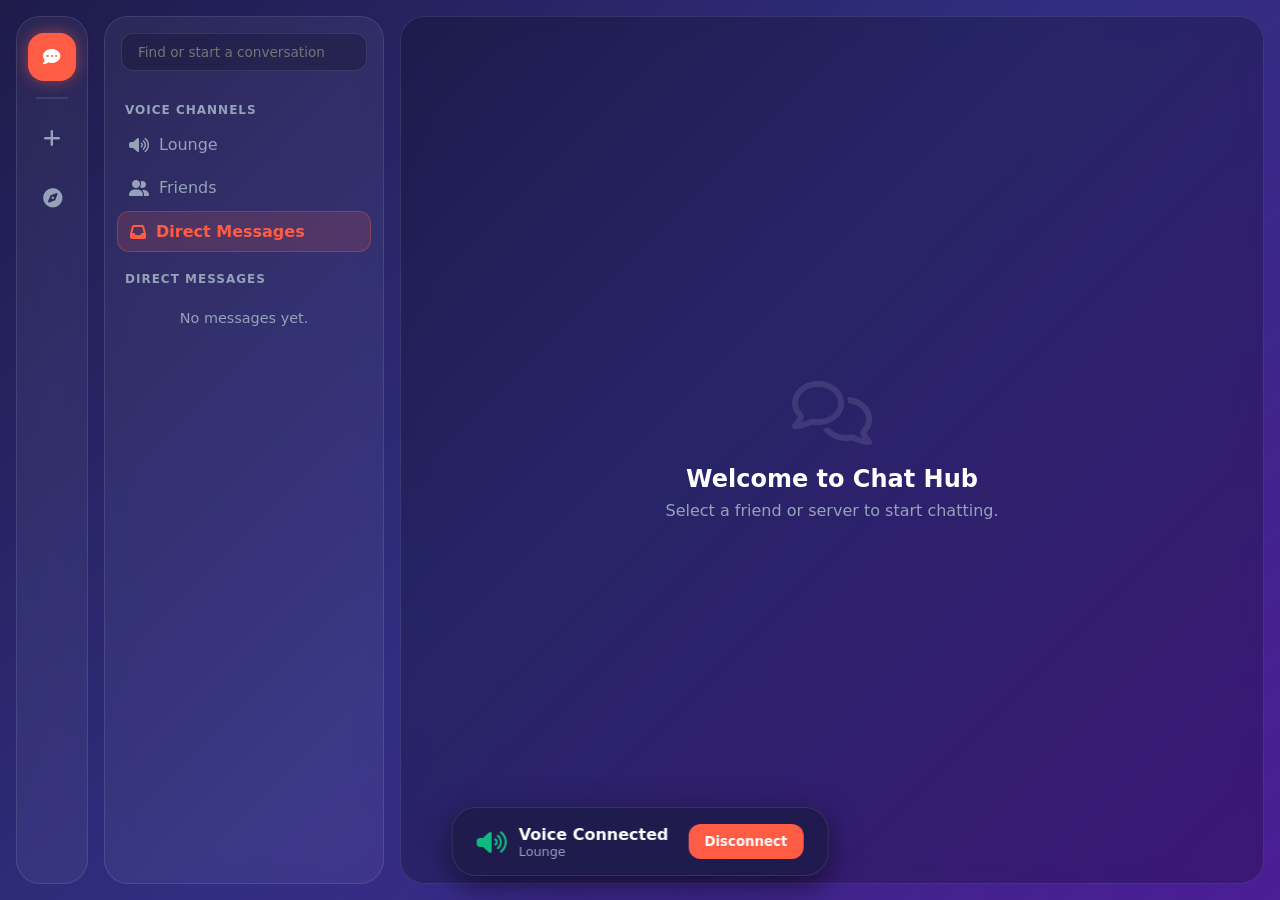
==== commit 7ca87768: "Update app.html" ====
--- a/app.html
+++ b/app.html
@@ -31,6 +31,11 @@
             </div>
             
             <div class="channel-list">
+                <div class="category">VOICE CHANNELS</div>
+                <div class="channel" onclick="joinVoiceChannel('Lounge')">
+                    <i class="fa-solid fa-volume-high"></i> Lounge
+                </div>
+
                 <div class="channel" id="nav-friends">
                     <i class="fa-solid fa-user-group"></i> Friends
                 </div>
@@ -50,14 +55,12 @@
 
         <!-- 3. Main Chat Area -->
         <div class="chat-area" id="view-dms">
-            <!-- Blank State (Welcome Screen) -->
             <div id="dm-empty-state" style="flex: 1; display: flex; flex-direction: column; justify-content: center; align-items: center; color: var(--text-muted);">
                 <i class="fa-regular fa-comments" style="font-size: 4rem; margin-bottom: 20px; color: var(--glass-border);"></i>
                 <h2 style="color: white; margin-bottom: 8px;">Welcome to Chat Hub</h2>
                 <p>Select a friend or server to start chatting.</p>
             </div>
 
-            <!-- Active Chat View -->
             <div id="dm-active-chat" style="display: none; flex: 1; flex-direction: column; height: 100%;">
                 <div class="chat-header">
                     <div class="chat-title">
@@ -65,7 +68,6 @@
                         <span id="dm-chat-name">User</span>
                     </div>
                     
-                    <!-- User Profile Panel (Top Right) -->
                     <div class="user-panel-top">
                         <div class="avatar" id="user-avatar" style="width: 32px; height: 32px; font-size: 0.9rem; background: #23a559;">U</div>
                         <div>
@@ -92,12 +94,9 @@
             </div>
         </div>
 
-        <!-- 4. Friends View -->
         <div class="chat-area" id="view-friends" style="display: none;">
             <div class="chat-header">
                 <div class="chat-title"><i class="fa-solid fa-user-group" style="margin-right: 8px;"></i> Friends</div>
-                
-                <!-- User Profile Panel (Top Right) -->
                 <div class="user-panel-top">
                     <div class="avatar" id="user-avatar-friends" style="width: 32px; height: 32px; font-size: 0.9rem; background: #23a559;">U</div>
                     <div>
@@ -123,7 +122,7 @@
         </div>
     </div>
 
-    <!-- Settings Modal -->
+    <!-- Modals -->
     <div class="modal-overlay" id="settings-modal">
         <div class="settings-modal">
             <button class="settings-close" id="close-settings">&times;</button>
@@ -147,7 +146,6 @@
         </div>
     </div>
 
-    <!-- Explore Modal -->
     <div class="modal-overlay" id="explore-modal">
         <div class="settings-modal" style="height: 600px;">
             <button class="settings-close" id="close-explore">&times;</button>
@@ -159,6 +157,19 @@
         </div>
     </div>
 
+    <!-- Voice Call Overlay -->
+    <div id="voice-overlay" style="display: none; position: fixed; bottom: 24px; left: 50%; transform: translateX(-50%); background: rgba(30, 27, 75, 0.9); backdrop-filter: blur(12px); border: 1px solid var(--glass-border); padding: 16px 24px; border-radius: 24px; box-shadow: 0 10px 30px rgba(0,0,0,0.5); z-index: 2000; display: flex; align-items: center; gap: 20px;">
+        <div style="display: flex; align-items: center; gap: 12px;">
+            <i class="fa-solid fa-volume-high" style="color: #10b981; font-size: 1.5rem;"></i>
+            <div>
+                <div style="font-weight: bold; color: white;">Voice Connected</div>
+                <div style="font-size: 0.8rem; color: var(--text-muted);" id="voice-channel-name">Lounge</div>
+            </div>
+        </div>
+        <button onclick="leaveVoiceChannel()" style="background: #ff5c46; color: white; border: none; padding: 10px 16px; border-radius: 12px; font-weight: bold; cursor: pointer;">Disconnect</button>
+    </div>
+    <audio id="remote-audio" autoplay></audio>
+
     <script src="app.js"></script>
 </body>
 </html>
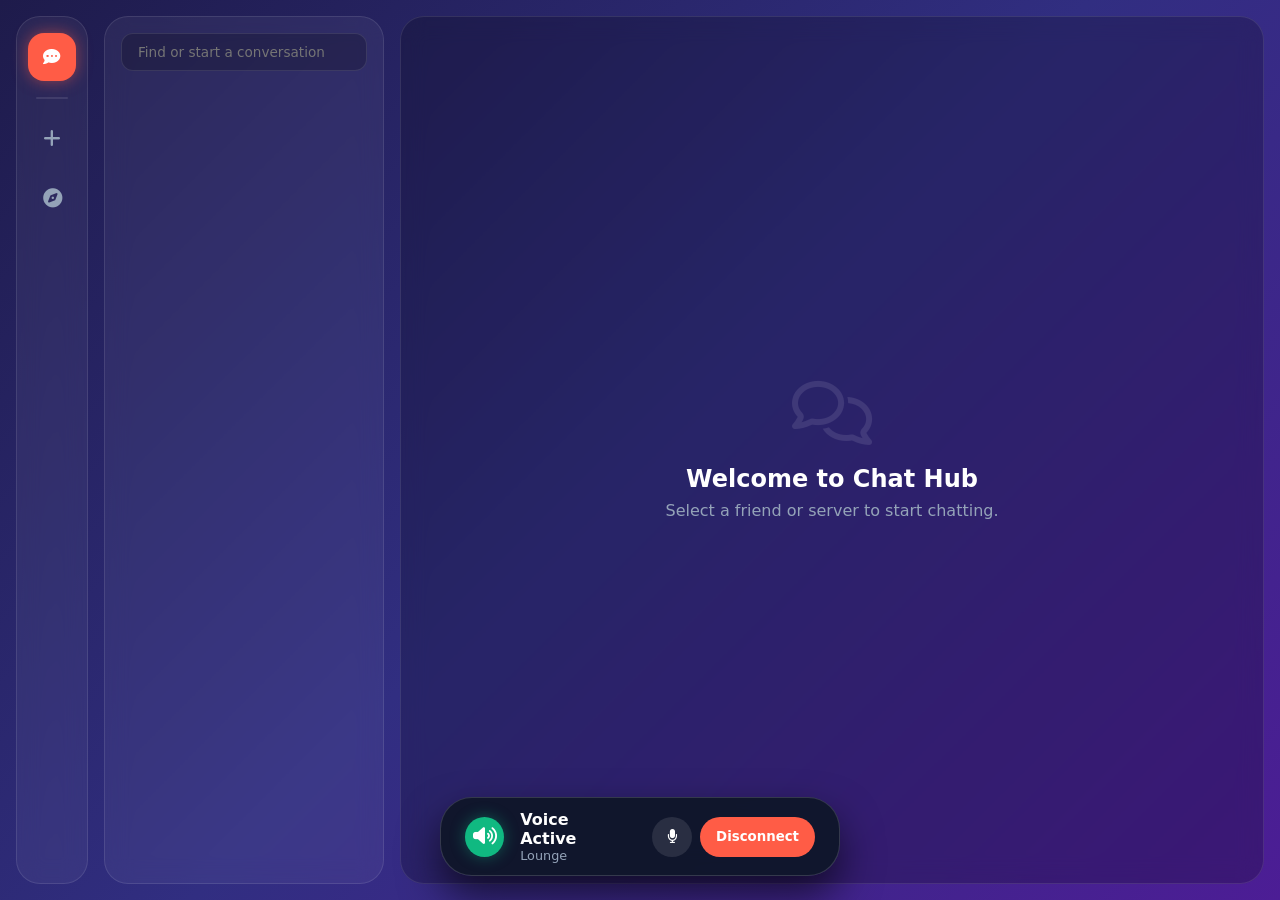
==== commit 8436673b: "Update app.html" ====
--- a/app.html
+++ b/app.html
@@ -30,26 +30,8 @@
                 <input type="text" placeholder="Find or start a conversation">
             </div>
             
-            <div class="channel-list">
-                <div class="category">VOICE CHANNELS</div>
-                <div class="channel" onclick="joinVoiceChannel('Lounge')">
-                    <i class="fa-solid fa-volume-high"></i> Lounge
-                </div>
-
-                <div class="channel" id="nav-friends">
-                    <i class="fa-solid fa-user-group"></i> Friends
-                </div>
-                <div class="channel active" id="nav-dms">
-                    <i class="fa-solid fa-inbox"></i> Direct Messages
-                </div>
-                
-                <div class="category" id="dm-category">DIRECT MESSAGES</div>
-                
-                <div id="dm-list-container">
-                    <div style="padding: 16px; text-align: center; color: var(--text-muted); font-size: 0.9rem;">
-                        No messages yet.
-                    </div>
-                </div>
+            <div class="channel-list" id="main-channel-list">
+                <!-- Loaded via JS -->
             </div>
         </div>
 
@@ -122,7 +104,7 @@
         </div>
     </div>
 
-    <!-- Modals -->
+    <!-- Settings Modal -->
     <div class="modal-overlay" id="settings-modal">
         <div class="settings-modal">
             <button class="settings-close" id="close-settings">&times;</button>
@@ -146,27 +128,83 @@
         </div>
     </div>
 
+    <!-- Create Server Modal -->
+    <div class="modal-overlay" id="create-server-modal">
+        <div class="settings-modal" style="height: auto; width: 480px; flex-direction: column; padding: 32px;">
+            <button class="settings-close" id="close-create-server">&times;</button>
+            <h2 style="margin-bottom: 8px;">Create a Server</h2>
+            <p style="color: var(--text-muted); margin-bottom: 24px;">Your server is where you and your friends hang out.</p>
+            
+            <div class="form-group">
+                <label>Server Name</label>
+                <input type="text" id="new-server-name" placeholder="Gaming Hub">
+            </div>
+            
+            <div class="form-group">
+                <label>Server Icon Color</label>
+                <input type="color" id="new-server-color" value="#ff5c46" style="height: 48px; cursor: pointer;">
+            </div>
+            
+            <button class="btn-full-profile" onclick="createNewServer()">Create Server</button>
+        </div>
+    </div>
+
+    <!-- Create Channel Modal -->
+    <div class="modal-overlay" id="create-channel-modal">
+        <div class="settings-modal" style="height: auto; width: 480px; flex-direction: column; padding: 32px;">
+            <button class="settings-close" id="close-create-channel">&times;</button>
+            <h2 style="margin-bottom: 8px;">Create a Channel</h2>
+            <p style="color: var(--text-muted); margin-bottom: 24px;">Add a text or voice channel to your server.</p>
+            
+            <div class="form-group">
+                <label>Channel Name</label>
+                <input type="text" id="new-channel-name" placeholder="memes">
+            </div>
+            
+            <div class="form-group">
+                <label>Channel Type</label>
+                <select id="new-channel-type" style="width: 100%; padding: 12px 16px; background: rgba(0,0,0,0.2); border: 1px solid var(--glass-border); border-radius: 12px; color: white; outline: none; font-size: 1rem;">
+                    <option value="text">Text Channel</option>
+                    <option value="voice">Voice Channel</option>
+                </select>
+            </div>
+            
+            <button class="btn-full-profile" onclick="submitCreateChannel()">Create Channel</button>
+        </div>
+    </div>
+
+    <!-- Explore Modal -->
     <div class="modal-overlay" id="explore-modal">
-        <div class="settings-modal" style="height: 600px;">
+        <div class="settings-modal" style="height: 600px; width: 600px;">
             <button class="settings-close" id="close-explore">&times;</button>
-            <div class="settings-content" style="width: 100%;">
+            <div class="settings-content" style="width: 100%; padding: 32px;">
                 <h2>Explore Servers</h2>
                 <p style="color: var(--text-muted); margin-bottom: 20px;">Find your community and join the conversation.</p>
-                <div id="public-servers-list" style="display: flex; flex-direction: column; gap: 12px;"></div>
-            </div>
-        </div>
-    </div>
-
-    <!-- Voice Call Overlay -->
-    <div id="voice-overlay" style="display: none; position: fixed; bottom: 24px; left: 50%; transform: translateX(-50%); background: rgba(30, 27, 75, 0.9); backdrop-filter: blur(12px); border: 1px solid var(--glass-border); padding: 16px 24px; border-radius: 24px; box-shadow: 0 10px 30px rgba(0,0,0,0.5); z-index: 2000; display: flex; align-items: center; gap: 20px;">
-        <div style="display: flex; align-items: center; gap: 12px;">
-            <i class="fa-solid fa-volume-high" style="color: #10b981; font-size: 1.5rem;"></i>
+                
+                <div class="search-bar" style="padding: 0 0 20px 0; border: none;">
+                    <input type="text" id="explore-search" placeholder="Search for a server..." oninput="filterExplore()" style="background: rgba(0,0,0,0.3); border: 1px solid var(--glass-border);">
+                </div>
+
+                <div id="public-servers-list" style="display: grid; grid-template-columns: 1fr 1fr; gap: 16px; padding-bottom: 20px;"></div>
+            </div>
+        </div>
+    </div>
+
+    <!-- IMPROVED Voice Call Overlay -->
+    <div id="voice-overlay" style="display: none; position: fixed; bottom: 24px; left: 50%; transform: translateX(-50%); background: rgba(15, 23, 42, 0.95); backdrop-filter: blur(20px); border: 1px solid rgba(255,255,255,0.15); padding: 12px 24px; border-radius: 32px; box-shadow: 0 20px 40px rgba(0,0,0,0.6); z-index: 2000; display: flex; align-items: center; gap: 24px; width: 400px; justify-content: space-between;">
+        <div style="display: flex; align-items: center; gap: 16px;">
+            <div style="width: 40px; height: 40px; background: #10b981; border-radius: 50%; display: flex; justify-content: center; align-items: center; box-shadow: 0 0 15px rgba(16, 185, 129, 0.4);">
+                <i class="fa-solid fa-volume-high" style="color: white; font-size: 1.2rem;"></i>
+            </div>
             <div>
-                <div style="font-weight: bold; color: white;">Voice Connected</div>
-                <div style="font-size: 0.8rem; color: var(--text-muted);" id="voice-channel-name">Lounge</div>
-            </div>
-        </div>
-        <button onclick="leaveVoiceChannel()" style="background: #ff5c46; color: white; border: none; padding: 10px 16px; border-radius: 12px; font-weight: bold; cursor: pointer;">Disconnect</button>
+                <div style="font-weight: 800; color: white; font-size: 1rem;">Voice Active</div>
+                <div style="font-size: 0.8rem; color: #94a3b8; font-weight: 500;" id="voice-channel-name">Lounge</div>
+            </div>
+        </div>
+        <div style="display: flex; gap: 8px;">
+            <button style="background: rgba(255,255,255,0.1); border: none; width: 40px; height: 40px; border-radius: 50%; color: white; cursor: pointer; transition: 0.2s;" onmouseover="this.style.background='rgba(255,255,255,0.2)'" onmouseout="this.style.background='rgba(255,255,255,0.1)'"><i class="fa-solid fa-microphone"></i></button>
+            <button onclick="leaveVoiceChannel()" style="background: #ff5c46; border: none; height: 40px; padding: 0 16px; border-radius: 20px; color: white; font-weight: bold; cursor: pointer; transition: 0.2s;" onmouseover="this.style.background='#e04b38'" onmouseout="this.style.background='#ff5c46'">Disconnect</button>
+        </div>
     </div>
     <audio id="remote-audio" autoplay></audio>
 
--- a/app.css
+++ b/app.css
@@ -1,11 +1,10 @@
 :root {
-    /* Unique Chat Hub Colors */
     --bg-gradient: linear-gradient(135deg, #1e1b4b 0%, #312e81 50%, #4c1d95 100%);
     --glass-bg: rgba(255, 255, 255, 0.05);
     --glass-border: rgba(255, 255, 255, 0.1);
     --text-main: #f8fafc;
     --text-muted: #94a3b8;
-    --accent: #ff5c46; /* Chat Hub Orange */
+    --accent: #ff5c46;
     --accent-hover: #ff7a66;
     --hover: rgba(255, 255, 255, 0.1);
     --bg-input: rgba(0, 0, 0, 0.2);
@@ -20,7 +19,6 @@
     overflow: hidden; 
 }
 
-/* Modern App Layout: Grid with gaps for a "floating" look */
 .app-layout { 
     display: flex; 
     height: 100vh; 
@@ -29,7 +27,7 @@
     gap: 16px;
 }
 
-/* --- 1. Server Icons Sidebar (Floating Pill) --- */
+/* --- 1. Server Icons Sidebar --- */
 .server-sidebar {
     width: 72px; 
     background: var(--glass-bg); 
@@ -54,7 +52,7 @@
 #create-server-btn:hover { background: #10b981; color: white; box-shadow: 0 0 15px rgba(16, 185, 129, 0.5); }
 .sidebar-divider { width: 32px; height: 2px; background-color: var(--glass-border); border-radius: 1px; margin: 4px 0; }
 
-/* --- 2. Channel / DM Sidebar (Floating Panel) --- */
+/* --- 2. Channel / DM Sidebar --- */
 .channel-sidebar { 
     width: 280px; 
     background: var(--glass-bg); 
@@ -87,7 +85,7 @@
 .dm-name { font-size: 0.9rem; font-weight: 600; color: var(--text-main); }
 .dm-status { font-size: 0.75rem; color: var(--text-muted); white-space: nowrap; overflow: hidden; text-overflow: ellipsis; }
 
-/* --- 3. Main Chat Area (Floating Panel) --- */
+/* --- 3. Main Chat Area --- */
 .chat-area { 
     flex: 1; 
     background: rgba(0, 0, 0, 0.2); 
@@ -98,14 +96,12 @@
     position: relative;
 }
 
-/* Header with User Profile */
 .chat-header { 
     height: 72px; display: flex; align-items: center; padding: 0 24px; font-weight: bold; font-size: 1.1rem;
     justify-content: space-between; border-bottom: 1px solid var(--glass-border); flex-shrink: 0; z-index: 10; 
 }
 .chat-title { display: flex; align-items: center; gap: 12px; }
 
-/* MOVED: User Profile is now in the top right */
 .user-panel-top {
     display: flex; align-items: center; gap: 12px; 
     background: rgba(255,255,255,0.05); padding: 6px 12px; border-radius: 12px; border: 1px solid var(--glass-border);
@@ -155,7 +151,7 @@
 .settings-tab.active { background: var(--accent); color: white; box-shadow: 0 4px 15px rgba(255, 92, 70, 0.3); }
 .settings-content { flex: 1; padding: 40px; overflow-y: auto; }
 .settings-content h2 { margin-bottom: 24px; font-size: 1.8rem; font-weight: 800; }
-.settings-close { position: absolute; top: 20px; right: 20px; background: rgba(255,255,255,0.1); border: none; color: white; width: 32px; height: 32px; border-radius: 50%; display: flex; justify-content: center; align-items: center; font-size: 1.2rem; cursor: pointer; transition: 0.2s; }
+.settings-close { position: absolute; top: 20px; right: 20px; background: rgba(255,255,255,0.1); border: none; color: white; width: 32px; height: 32px; border-radius: 50%; display: flex; justify-content: center; align-items: center; font-size: 1.2rem; cursor: pointer; transition: 0.2s; z-index: 100; }
 .settings-close:hover { background: var(--accent); transform: rotate(90deg); }
 .form-group { margin-bottom: 24px; }
 .form-group label { display: block; font-size: 0.8rem; font-weight: 700; color: var(--text-muted); margin-bottom: 8px; text-transform: uppercase; letter-spacing: 0.5px; }
@@ -163,3 +159,20 @@
 .form-group input:focus { border-color: var(--accent); }
 .btn-full-profile { background: var(--accent); color: white; border: none; padding: 14px 24px; border-radius: 12px; font-weight: 700; font-size: 1rem; cursor: pointer; transition: 0.2s; width: 100%; box-shadow: 0 4px 15px rgba(255, 92, 70, 0.3); }
 .btn-full-profile:hover { background: var(--accent-hover); transform: translateY(-2px); }
+
+/* Explore Cards */
+.explore-card {
+    background: rgba(255, 255, 255, 0.05);
+    border: 1px solid var(--glass-border);
+    border-radius: 16px;
+    padding: 20px;
+    display: flex;
+    flex-direction: column;
+    justify-content: space-between;
+    transition: transform 0.2s, background 0.2s;
+}
+.explore-card:hover {
+    transform: translateY(-4px);
+    background: rgba(255, 255, 255, 0.08);
+    box-shadow: 0 10px 20px rgba(0,0,0,0.2);
+}
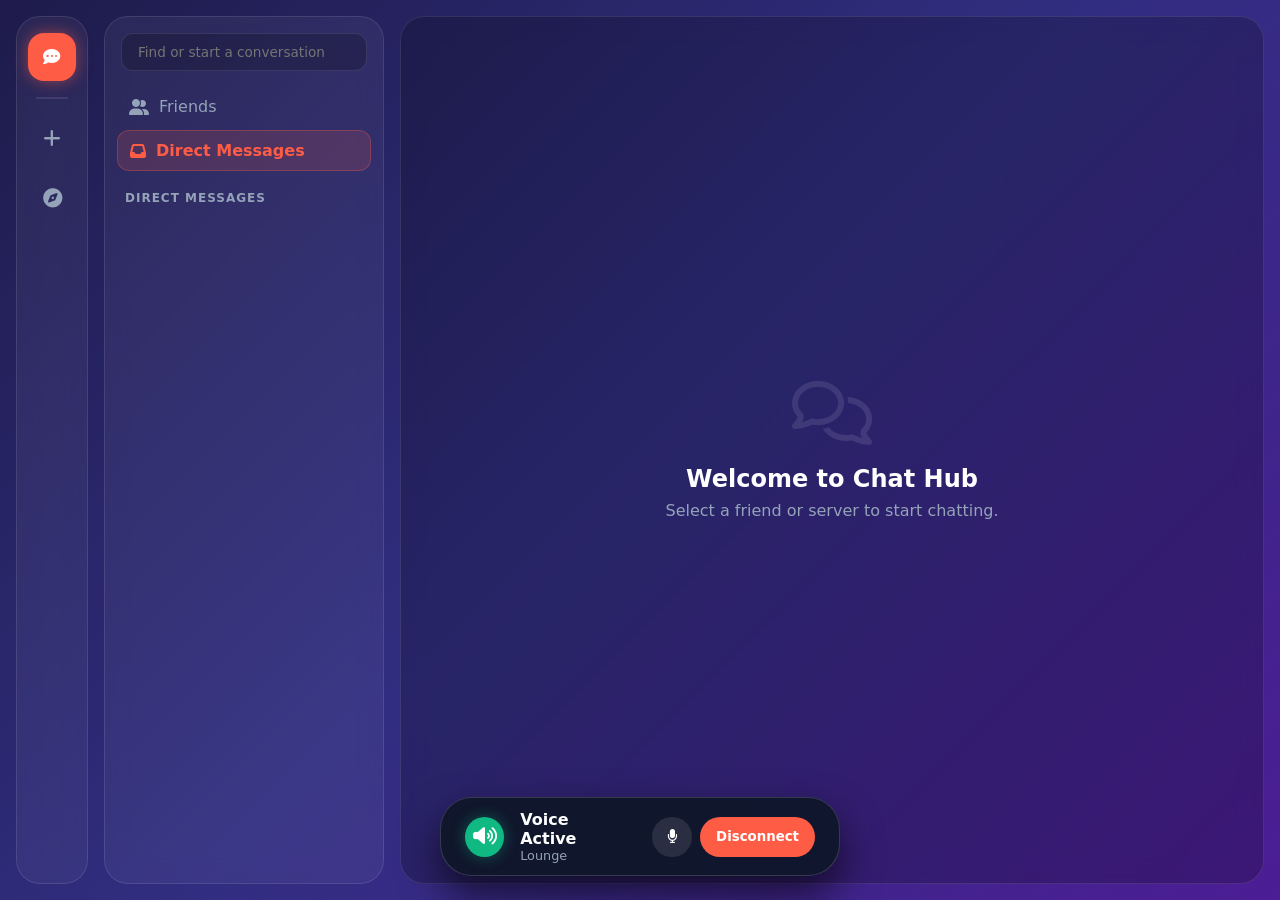
==== commit 4f7e49a5: "Update app.html" ====
--- a/app.html
+++ b/app.html
@@ -31,7 +31,7 @@
             </div>
             
             <div class="channel-list" id="main-channel-list">
-                <!-- Loaded via JS -->
+                <!-- Loaded via JS (Friends, DMs, or Server Channels) -->
             </div>
         </div>
 
@@ -190,7 +190,7 @@
         </div>
     </div>
 
-    <!-- IMPROVED Voice Call Overlay -->
+    <!-- Voice Call Overlay -->
     <div id="voice-overlay" style="display: none; position: fixed; bottom: 24px; left: 50%; transform: translateX(-50%); background: rgba(15, 23, 42, 0.95); backdrop-filter: blur(20px); border: 1px solid rgba(255,255,255,0.15); padding: 12px 24px; border-radius: 32px; box-shadow: 0 20px 40px rgba(0,0,0,0.6); z-index: 2000; display: flex; align-items: center; gap: 24px; width: 400px; justify-content: space-between;">
         <div style="display: flex; align-items: center; gap: 16px;">
             <div style="width: 40px; height: 40px; background: #10b981; border-radius: 50%; display: flex; justify-content: center; align-items: center; box-shadow: 0 0 15px rgba(16, 185, 129, 0.4);">
--- a/app.css
+++ b/app.css
@@ -160,6 +160,16 @@
 .btn-full-profile { background: var(--accent); color: white; border: none; padding: 14px 24px; border-radius: 12px; font-weight: 700; font-size: 1rem; cursor: pointer; transition: 0.2s; width: 100%; box-shadow: 0 4px 15px rgba(255, 92, 70, 0.3); }
 .btn-full-profile:hover { background: var(--accent-hover); transform: translateY(-2px); }
 
+/* Select Dropdown styling */
+select {
+    appearance: none;
+    -webkit-appearance: none;
+    background-image: url("data:image/svg+xml;charset=US-ASCII,%3Csvg%20xmlns%3D%22http%3A%2F%2Fwww.w3.org%2F2000%2Fsvg%22%20width%3D%22292.4%22%20height%3D%22292.4%22%3E%3Cpath%20fill%3D%22%23FFFFFF%22%20d%3D%22M287%2069.4a17.6%2017.6%200%200%200-13-5.4H18.4c-5%200-9.3%201.8-12.9%205.4A17.6%2017.6%200%200%200%200%2082.2c0%205%201.8%209.3%205.4%2012.9l128%20127.9c3.6%203.6%207.8%205.4%2012.8%205.4s9.2-1.8%2012.8-5.4L287%2095c3.5-3.5%205.4-7.8%205.4-12.8%200-5-1.9-9.2-5.5-12.8z%22%2F%3E%3C%2Fsvg%3E");
+    background-repeat: no-repeat;
+    background-position: right 1rem top 50%;
+    background-size: 0.65rem auto;
+}
+
 /* Explore Cards */
 .explore-card {
     background: rgba(255, 255, 255, 0.05);
